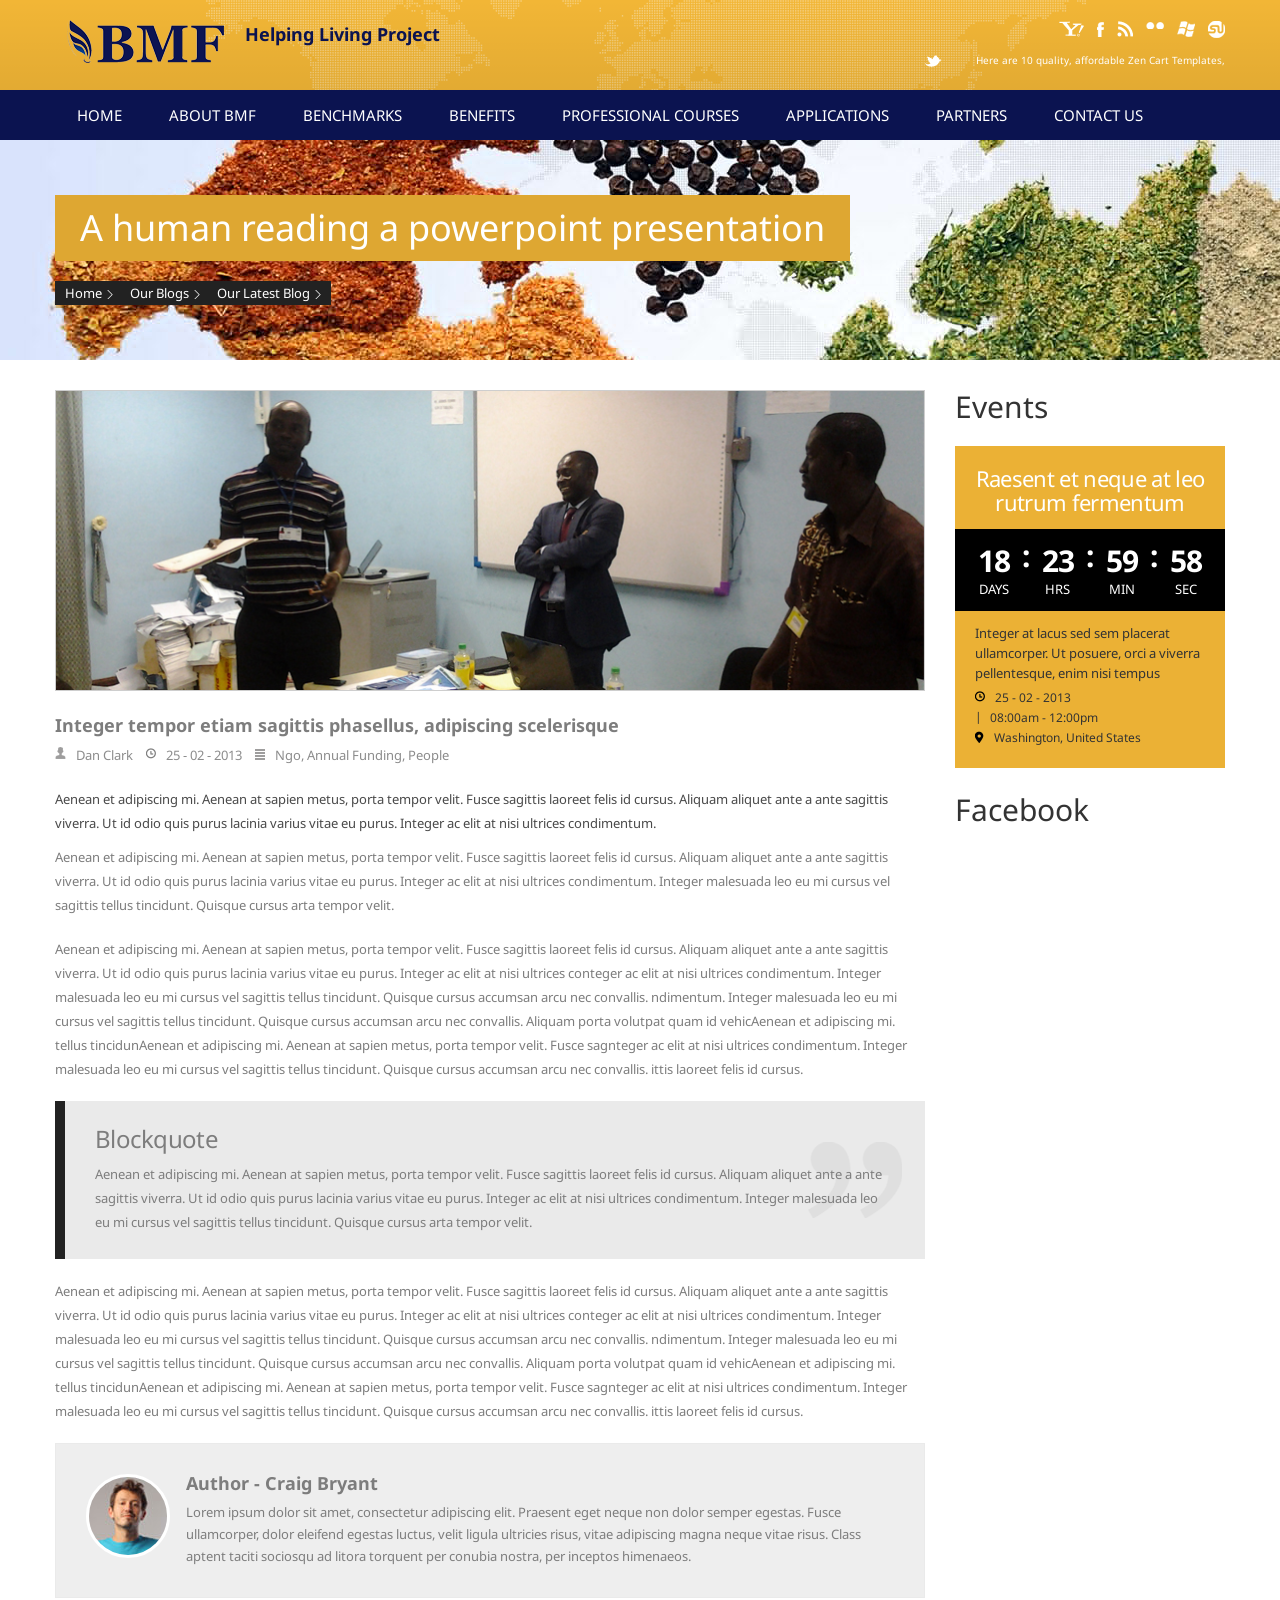
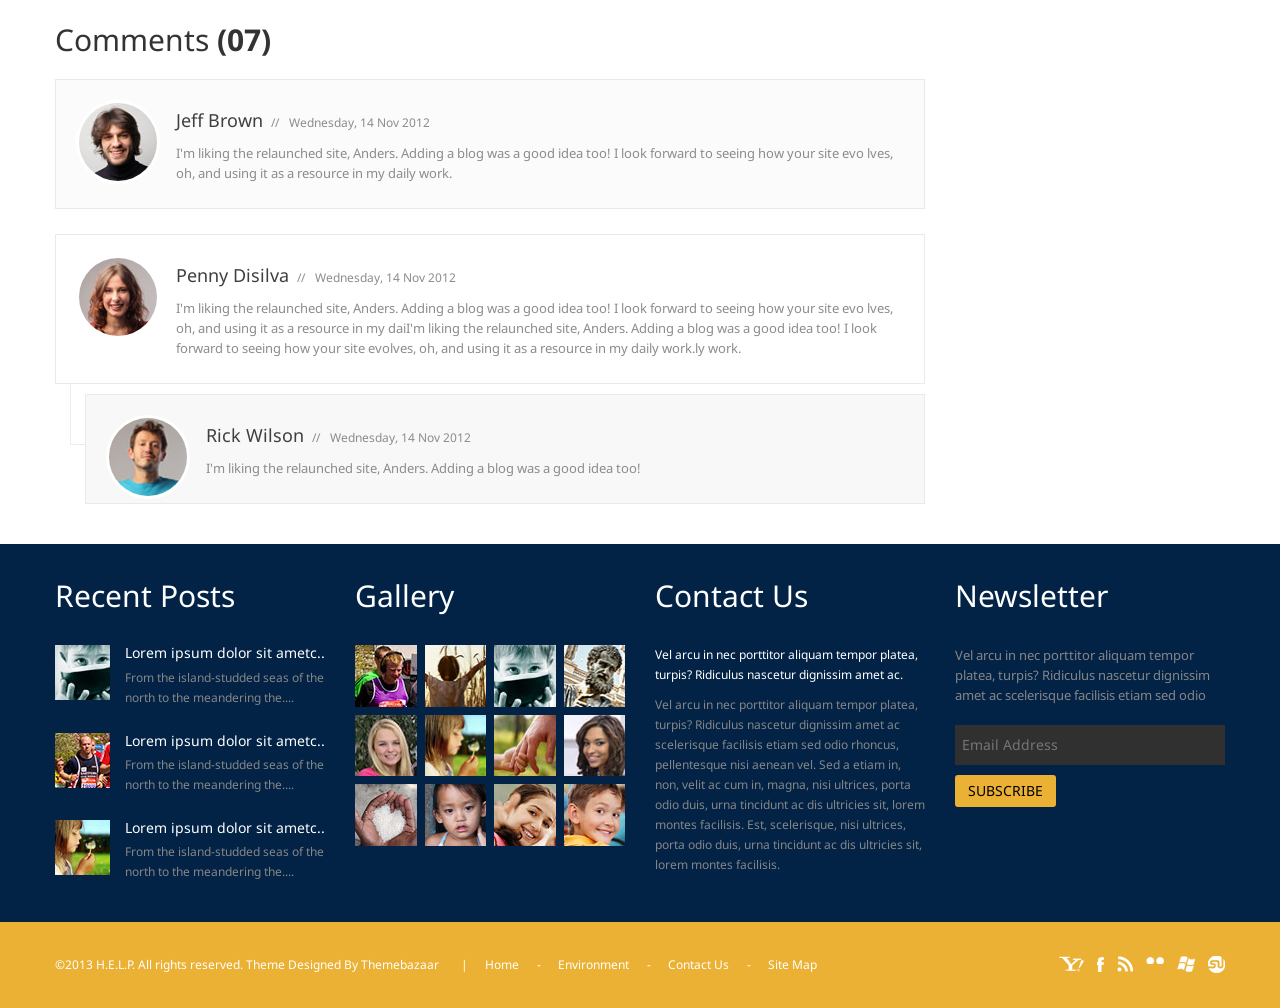
==== team.html.html @ 8ea4d1d9 "many stuff many stuff" ====
<!DOCTYPE html>
<html lang="en">

<!-- Mirrored from www.extracoding.com/demo/html/help/blog-detail.html by HTTrack Website Copier/3.x [XR&CO'2014], Sun, 08 May 2016 12:54:34 GMT -->
<head>
<meta charset="utf-8">
<title>Help: helping living projects</title>
<meta name="viewport" content="width=device-width, maximum-scale=1.0">
<meta name="description" content="">
<meta name="author" content="">
<link href='http://fonts.googleapis.com/css?family=Droid+Sans:400,700' rel='stylesheet' type='text/css'>
<link href="style/common.css" rel="stylesheet">
<link href="style/style.css" rel="stylesheet">
<link href="style/responsive.css" rel="stylesheet">
<!--[if lt IE 9]><script src="http://html5shim.googlecode.com/svn/trunk/html5.js"></script><![endif]--> 

</head>

<body>
<div class="wrap">
  <div class="tp-bar">
    <div class="container">
      <div class="logo"> <a href="index-2.html"><img src="images/logo.png" alt="help"></a> <span class="slogan"> Helping Living Project </span> </div>
      <!-- logo ends -->
      <div class="tp-right">
        <div class="social-links">
          <ul>
            <li><a href="#" class="icon-yahoo tooltip" title="yahoo"></a></li>
            <li><a href="#" class="icon-facebook tooltip" title="facebook"></a></li>
            <li><a href="#" class="icon-rss tooltip" title="rss"></a></li>
            <li><a href="#" class="icon-flickr tooltip" title="flickr"></a></li>
            <li><a href="#" class="icon-msn tooltip" title="msn"></a></li>
            <li><a href="#" class="icon-stumbleupon tooltip" title="stumbleupon"></a></li>
          </ul>
        </div>
        <div class="tweets">
          <ul id="tweet">
            <li>Here are 10 quality, affordable Zen Cart Templates, perfect for a wide variety of eCommerce needs. <a href="#">http://enva.to/XiCf5F</a></li>
            <li>perfect for a wide variety of eCommerce needs. <a href="#">http://enva.to/XiCf5F</a></li>
            <li>affordable Zen Cart Templates, perfect for a wide variety of eCommerce needs</li>
          </ul>
        </div>
      </div>
    </div>
  </div><!-- tp-bar ends -->
 <nav class="menu-bar">
    <div class="container">
      <a href="#" class="tablet-menu"></a>
      <ul class="menu">
        <li><a href="index.php">Home</a></li>

        <li><a href="about.html">About BMF</a>
          <ul>
            <li><a href="policy.html">Policy Documents</a></li>
             <li><a href="team.html">Team</a></li>
              
            
          </ul>
        </li>
       
        <li><a href="benchmarks.html">Benchmarks</a></li>
          <li><a href="benefits.html">Benefits</a></li>
           <li><a href="professional.html">Professional Courses</a></li>
        <li>
          <a href="applications.html">Applications</a>
          <ul>
            <li><a href="scholarships.html">Scholarships</a></li>
            <li><a href="assessment.html">Assessment</a></li>
            <li><a href="eligible.html">Who Is Eligible</a></li>
          </ul>
        </li>
        <li><a href="partners.html">Partners</a></li>


        <li><a href="contact.html">Contact Us</a></li>
               </li>
      </ul><!-- menu ends --> 
     
    </div>
  </nav><!-- menu-bar ends -->
     
    </div>
  </nav><!-- menu-bar ends -->
  <div class="banner" style="background:url(images/resource/banner-1.jpg);">
    <div class="container">
      <h1>A human reading a powerpoint presentation</h1>
      <div class="bread-bar clearfix">
        <ul class="breadcrumb">
          <li><a href="index-2.html">Home</a></li>
          <li><a href="blog.html">Our Blogs</a></li>
          <li><a href="blog-detail.html">Our Latest Blog</a></li>
        </ul>
      </div>
    </div>
  </div><!-- banner ends -->
  
  <div class="container">
    <div class="row">
      <div class="span9">
        <section class="blog-box">
          <div class="details">
            <div class="image">
            <a href="blog-detail.html"><img src="images/resource/blog-pic-1.jpg" alt="pic"></a>
          </div>
            <h4>Integer tempor etiam sagittis phasellus, adipiscing scelerisque</h4>
            <ul class="list">
              <li><span><a href="#"><i class="icon-user"></i>Dan Clark</a></span></li>
              <li><span><i class="icon-date"></i>25 - 02 - 2013</span></li>
              <li><span><i class="icon-list"></i>Ngo, Annual Funding, People</span></li>
            </ul>
            <h6>
              <a href="blog-detail.html">Aenean et adipiscing mi. Aenean at sapien metus, porta tempor velit. Fusce sagittis laoreet felis id cursus. Aliquam aliquet ante a ante sagittis viverra. Ut id odio quis purus lacinia varius vitae eu purus. Integer ac elit at nisi ultrices condimentum.</a>
            </h6>
            <p>Aenean et adipiscing mi. Aenean at sapien metus, porta tempor velit. Fusce sagittis laoreet felis id cursus. Aliquam aliquet ante a ante sagittis viverra. Ut id odio quis purus lacinia varius vitae eu purus. Integer ac elit at nisi ultrices condimentum. Integer malesuada leo eu mi cursus vel sagittis tellus tincidunt. Quisque cursus arta tempor velit.</p>
            <p>Aenean et adipiscing mi. Aenean at sapien metus, porta tempor velit. Fusce sagittis laoreet felis id cursus. Aliquam aliquet ante a ante sagittis viverra. Ut id odio quis purus lacinia varius vitae eu purus. Integer ac elit at nisi ultrices conteger ac elit at nisi ultrices condimentum. Integer malesuada leo eu mi cursus vel sagittis tellus tincidunt. Quisque cursus accumsan arcu nec convallis. ndimentum. Integer malesuada leo eu mi cursus vel sagittis tellus tincidunt. Quisque cursus accumsan arcu nec convallis. Aliquam porta volutpat quam id vehicAenean et adipiscing mi. tellus tincidunAenean et adipiscing mi. Aenean at sapien metus, porta tempor velit. Fusce sagnteger ac elit at nisi ultrices condimentum. Integer malesuada leo eu mi cursus vel sagittis tellus tincidunt. Quisque cursus accumsan arcu nec convallis. ittis laoreet felis id cursus.</p>
            <blockquote>
              <h3>Blockquote</h3>
              <p>Aenean et adipiscing mi. Aenean at sapien metus, porta tempor velit. Fusce sagittis laoreet felis id cursus. Aliquam aliquet ante a ante sagittis viverra. Ut id odio quis purus lacinia varius vitae eu purus. Integer ac elit at nisi ultrices condimentum. Integer malesuada leo eu mi cursus vel sagittis tellus tincidunt. Quisque cursus arta tempor velit.</p>
            </blockquote>
            <p>Aenean et adipiscing mi. Aenean at sapien metus, porta tempor velit. Fusce sagittis laoreet felis id cursus. Aliquam aliquet ante a ante sagittis viverra. Ut id odio quis purus lacinia varius vitae eu purus. Integer ac elit at nisi ultrices conteger ac elit at nisi ultrices condimentum. Integer malesuada leo eu mi cursus vel sagittis tellus tincidunt. Quisque cursus accumsan arcu nec convallis. ndimentum. Integer malesuada leo eu mi cursus vel sagittis tellus tincidunt. Quisque cursus accumsan arcu nec convallis. Aliquam porta volutpat quam id vehicAenean et adipiscing mi. tellus tincidunAenean et adipiscing mi. Aenean at sapien metus, porta tempor velit. Fusce sagnteger ac elit at nisi ultrices condimentum. Integer malesuada leo eu mi cursus vel sagittis tellus tincidunt. Quisque cursus accumsan arcu nec convallis. ittis laoreet felis id cursus.</p>
            <div class="author-box">
              <figure class="snap"><img src="images/resource/thumbs/snap-3.jpg" alt="author"></figure>
              <div class="auth-details">
                <h4>Author - Craig Bryant</h4>
                <p>Lorem ipsum dolor sit amet, consectetur adipiscing elit. Praesent eget neque non dolor semper egestas. Fusce ullamcorper, dolor eleifend egestas luctus, velit ligula ultricies risus, vitae adipiscing magna neque vitae risus. Class aptent taciti sociosqu ad litora torquent per conubia nostra, per inceptos himenaeos.</p>
              </div>
            </div><!-- author-box ends -->
          </div><!-- details end -->
        </section><!-- blog-box ends -->
        <section class="comment-area">
            <div class="heading">
                <h2>Comments <strong>(07)</strong></h2>
            </div>
            <!-- heading ends -->
            <div class="user-comments">
                <ul>
                    <li>
                        <div class="comment-box">
                          <figure class="snap">
                            <img src="images/resource/thumbs/snap-1.jpg" alt="author">
                          </figure> 
                          <div class="comment-tp">
                            <strong>Jeff Brown</strong>
                            <p>Wednesday, 14 Nov 2012 </p>
                          </div>
                          <p>I'm liking the relaunched site, Anders. Adding a blog was a good idea too! I look forward to seeing how your site evo lves, oh, and using it as a resource in my daily work.</p>
                          <a href="#" class="reply-link">Reply</a>
                        </div>
                        <ul>
                            <li>
                              <div class="comment-box">
                                <figure class="snap">
                                  <img src="images/resource/thumbs/snap-2.jpg" alt="author">
                                </figure> 
                                <div class="comment-tp">
                                  <strong>Penny Disilva</strong>
                                  <p>Wednesday, 14 Nov 2012 </p>
                                </div>
                                <p>I'm liking the relaunched site, Anders. Adding a blog was a good idea too! I look forward to seeing how your site evo lves, oh, and using it as a resource in my daiI'm liking the relaunched site, Anders. Adding a blog was a good idea too!  I look forward to seeing how your site evolves, oh, and using it as a resource in my daily work.ly work.</p>
                                <a href="#" class="reply-link">Reply</a>
                              </div>
                              <ul>
                                  <li>
                                    <div class="comment-box">
                                      <figure class="snap">
                                        <img src="images/resource/thumbs/snap-3.jpg" alt="author">
                                      </figure> 
                                      <div class="comment-tp">
                                        <strong>Rick Wilson</strong>
                                        <p>Wednesday, 14 Nov 2012 </p>
                                      </div>
                                      <p>I'm liking the relaunched site, Anders. Adding a blog was a good idea too!</p>
                                      <a href="#" class="reply-link">Reply</a>
                                    </div>
  
                                    <ul>
                                        <li>
                                         
                    
                    </li>
                </ul>
            </div>
     
        
      </div>
      <div class="span3">
        <div class="events">
          <h2>Events</h2>
          <div class="event-countdown">
            <h3>Raesent et neque at leo rutrum fermentum</h3>
            <div class="counter">
              <div class="count-down"></div>
            </div>
            <p>Integer at lacus sed sem placerat ullamcorper. Ut posuere, orci a viverra pellentesque, enim nisi tempus</p>
            <ul class="list">
              <li><span><i class="icon-date"></i>25 - 02 - 2013</span><span>08:00am - 12:00pm</span></li>
              <li><span><i class="icon-location"></i>Washington, United States</span></li>
            </ul>
          
          </div><!-- event-countdown ends -->
        </div><!-- events (countdonw ends -->
        <div class="widget-facebook">
          <h2>Facebook</h2>
          <div class="fb-like-box" data-href="https://www.facebook.com/themebazaar" data-width="270" data-show-faces="true" data-stream="false" data-show-border="true" data-header="true"></div>
        </div><!-- widget-facebook ends -->
        
      </div>
    </div>
  </div><!-- /container --> 
  
  <footer class="footer">
      <div class="container">
        <div class="row">
          <div class="widget">
            <h2>Recent Posts</h2>
            <div class="posts-list">
              <ul>
                <li>
                  <img src="images/resource/thumbs/post-thumb-1.jpg" alt="post thumb">
                  <div class="post-text">
                    <h5><a href="#">Lorem ipsum dolor sit ametc..</a></h5>
                    <p>From the island-studded seas of the north to the meandering the....</p>
                  </div>
                </li>
                <li>
                  <img src="images/resource/thumbs/post-thumb-2.jpg" alt="post thumb">
                  <div class="post-text">
                    <h5><a href="#">Lorem ipsum dolor sit ametc..</a></h5>
                    <p>From the island-studded seas of the north to the meandering the....</p>
                  </div>
                </li>
                <li>
                  <img src="images/resource/thumbs/post-thumb-3.jpg" alt="post thumb">
                  <div class="post-text">
                    <h5><a href="#">Lorem ipsum dolor sit ametc..</a></h5>
                    <p>From the island-studded seas of the north to the meandering the....</p>
                  </div>
                </li>
              </ul>
            </div>
          </div><!-- widget ends -->
          <div class="widget gallery-thumbs">
            <h2>Gallery</h2>
            <ul class="clearfix">
              <li><a href="#"><img src="images/resource/thumbs/gallery-thumb-1.jpg" alt="gallery thumb"></a></li>
              <li><a href="#"><img src="images/resource/thumbs/gallery-thumb-2.jpg" alt="gallery thumb"></a></li>
              <li><a href="#"><img src="images/resource/thumbs/gallery-thumb-3.jpg" alt="gallery thumb"></a></li>
              <li><a href="#"><img src="images/resource/thumbs/gallery-thumb-4.jpg" alt="gallery thumb"></a></li>
              <li><a href="#"><img src="images/resource/thumbs/gallery-thumb-5.jpg" alt="gallery thumb"></a></li>
              <li><a href="#"><img src="images/resource/thumbs/gallery-thumb-6.jpg" alt="gallery thumb"></a></li>
              <li><a href="#"><img src="images/resource/thumbs/gallery-thumb-7.jpg" alt="gallery thumb"></a></li>
              <li><a href="#"><img src="images/resource/thumbs/gallery-thumb-8.jpg" alt="gallery thumb"></a></li>
              <li><a href="#"><img src="images/resource/thumbs/gallery-thumb-9.jpg" alt="gallery thumb"></a></li>
              <li><a href="#"><img src="images/resource/thumbs/gallery-thumb-10.jpg" alt="gallery thumb"></a></li>
              <li><a href="#"><img src="images/resource/thumbs/gallery-thumb-11.jpg" alt="gallery thumb"></a></li>
              <li><a href="#"><img src="images/resource/thumbs/gallery-thumb-12.jpg" alt="gallery thumb"></a></li>
            </ul>
          </div><!-- widget ends -->
          <div class="widget widget-text">
            <h2>Contact Us</h2>
            <a href="#">Vel arcu in nec porttitor aliquam tempor platea, turpis? Ridiculus nascetur dignissim amet ac.</a>
            <p>Vel arcu in nec porttitor aliquam tempor platea, turpis? Ridiculus nascetur dignissim amet ac scelerisque facilisis etiam sed odio rhoncus, pellentesque nisi aenean vel. Sed a etiam in, non, velit ac cum in, magna, nisi ultrices, porta odio duis, urna tincidunt ac dis ultricies sit, lorem montes facilisis. Est, scelerisque, nisi ultrices, porta odio duis, urna tincidunt ac dis ultricies sit, lorem montes facilisis.</p>
          </div><!-- widget ends -->        
          <div class="widget widget_newsletter">
            <h2>Newsletter</h2>
            <div class="newsletter">
              <p>Vel arcu in nec porttitor aliquam tempor platea, turpis? Ridiculus nascetur dignissim amet ac scelerisque facilisis etiam sed odio</p>
              <form action="http://www.extracoding.com/demo/html/help/index.html" method="post">
                <input type="text" class="input-block-level" placeholder="Email Address">
                <input type="submit" class="btn" value="Subscribe">
              </form>
            </div>
          </div><!-- widget ends -->
        </div>
      </div>  
  </footer>
  <div class="bottom">
    <div class="container">
      <div class="bottom-left">
        <p>&copy;2013 H.E.L.P. All rights reserved. Theme Designed By <a href="#">Themebazaar</a></p>
        <ul>
          <li><a href="index-2.html">Home</a></li>
          <li><a href="#">Environment</a></li>
          <li><a href="contact.html">Contact Us</a></li>
          <li><a href="#">Site Map</a></li>
        </ul>
      </div>
      <div class="social-links">
        <ul>
          <li><a href="#" class="icon-yahoo tooltip" title="yahoo"></a></li>
          <li><a href="#" class="icon-facebook tooltip" title="facebook"></a></li>
          <li><a href="#" class="icon-rss tooltip" title="rss"></a></li>
          <li><a href="#" class="icon-flickr tooltip" title="flickr"></a></li>
          <li><a href="#" class="icon-msn tooltip" title="msn"></a></li>
          <li><a href="#" class="icon-stumbleupon tooltip" title="stumbleupon"></a></li>
        </ul>
      </div>
    </div>
  </div><!-- bottom ends -->
</div><!-- wrap ends -->

<div id="dialog-search">
	<div class="heading">Search</div>
  <div class="dialog-block">
      <form method="get" action="http://www.extracoding.com/demo/html/help/index.html" class="user-search-form">
        <input type="text" class="input-block-level" placeholder="Enter Any Keyword">
        <input type="submit" class="btn" value="Search">
      </form>
  </div>
  <!-- dialog-block ends --> 
</div><!-- dialog ends -->
<div id="dialog-login">
	<div class="heading">User Login</div>
  <div class="dialog-block">
      <form method="get" action="http://www.extracoding.com/demo/html/help/index.html" class="user-login-form">
        <input type="text" class="input-block-level" placeholder="User Login">
        <input type="password" class="input-block-level" placeholder="Password">
        <div class="controls">
          <label class="help-inline"><input type="checkbox" class="checkbox">Remeber me</label>
          <input type="submit" class="btn pull-right" value="Sign In">
        </div>
      </form>
  </div><!-- dialog-block ends --> 
  <div class="dialog-btm">
    Don't have an account? <a href="#">Create one now!</a>
  </div>
</div><!-- dialog ends -->
<div class="dialog-overlay"></div>

<script src="js/jquery-1.10.2.min.js"></script> 
<script src="js/jquery-ui-1.10.3.custom.min.js"></script> 
<script src="js/script.js"></script> 
<script src="js/jquery.countdown.js"></script>
<div id="fb-root"></div>
<script>(function(d, s, id) {
  var js, fjs = d.getElementsByTagName(s)[0];
  if (d.getElementById(id)) return;
  js = d.createElement(s); js.id = id;
  js.src = "../../../../connect.facebook.net/en_US/all.js#xfbml=1&appId=203335796018";
  fjs.parentNode.insertBefore(js, fjs);
}(document, 'script', 'facebook-jssdk'));</script>


<script>
  (function(i,s,o,g,r,a,m){i['GoogleAnalyticsObject']=r;i[r]=i[r]||function(){
  (i[r].q=i[r].q||[]).push(arguments)},i[r].l=1*new Date();a=s.createElement(o),
  m=s.getElementsByTagName(o)[0];a.async=1;a.src=g;m.parentNode.insertBefore(a,m)
  })(window,document,'script','../../../../www.google-analytics.com/analytics.js','ga');

  ga('create', 'UA-42761673-1', 'extracoding.com');
  ga('send', 'pageview');
</script>

</body>

<!-- Mirrored from www.extracoding.com/demo/html/help/blog-detail.html by HTTrack Website Copier/3.x [XR&CO'2014], Sun, 08 May 2016 12:54:35 GMT -->
</html>
---- style/common.css ----
/*!
 * Help v.1.0.0
 * Copyright 2013 
 * 
 */
 
article,
aside,
details,
figcaption,
figure,
footer,
header,
hgroup,
nav,
section {
  display:block;
}
figure {
	margin:0px;
}
audio,
canvas,
video {
  display:inline-block;
  *display:inline;
  *zoom:1;
}

html {
  font-size:100%;
  -webkit-text-size-adjust:100%;
      -ms-text-size-adjust:100%;
}

body {
  margin:0;
	font-family:'Droid Sans', sans-serif;
  font-size:13px;
  line-height:20px;
  color:#333333;
  background-color:#ffffff;
}

a {
  color:#556270;
  text-decoration:none;
}
a:hover,
.footer a:hover,
ul.contact-list li a:hover {
  color:#ebb135;
}
a:focus {
  outline:0;
}
a:hover,
a:active {
  outline:0;
}
img {
	border:0px;
}
button,
input,
select,
textarea {
  margin:0;
  font-size:100%;
  vertical-align:middle;
}

button,
input {
  *overflow:visible;
  line-height:normal;
}

button::-moz-focus-inner,
input::-moz-focus-inner {
  padding:0;
  border:0;
}

button,
html input[type="button"],
input[type="reset"],
input[type="submit"] {
  cursor:pointer;
  -webkit-appearance:button;
}

label,
select,
button,
input[type="button"],
input[type="reset"],
input[type="submit"],
input[type="radio"],
input[type="checkbox"] {
  cursor:pointer;
}

blockquote {
	page-break-inside:avoid;
}
thead {
	display:table-header-group;
}
tr,
img {
	page-break-inside:avoid;
}
img {
	max-width:100% !important;
}
p {
  margin:0 0 10px;
}
strong {
  font-weight:bold;
}

em {
  font-style:italic;
}

blockquote {
  padding:25px 30px;
  margin:0px 0px 20px 0px;
	position:relative;
	border-left:10px solid #222222;
	background:#eaeaea url(../images/blockquote.png) 97% center no-repeat;
}
blockquote p {
  margin-bottom:0;
  font-size:13px;
  font-weight:normal;
  line-height:24px;
}
blockquote h3 {
	font-size:24px;	
}
.testimonials blockquote {
  padding:42px 15px;
  margin:0px 0px 10px 0px;
	position:relative;
	border-left:0px;
	background:none;
}
.testimonials blockquote p {
  margin-bottom:0;
  font-size:20px;
  font-weight:normal;
  line-height:36px;
	color:#585858;
}
q:before,
q:after,
blockquote:before,
blockquote:after {
	content:"";
}

.testimonials q:before,
.testimonials q:after,
.testimonials blockquote:before,
.testimonials blockquote:after {
  width:38px;
	height:22px;
	margin-left:-19px;
	background-image:url(../images/sprites.png);
	background-repeat:no-repeat;
	position:absolute;
	left:50%;
}


.testimonials blockquote:before {
	top:0px;
	background-position:0 -868px;
}
.testimonials blockquote:after {
	background-position:0 -920px;
	bottom:0px;
}




h1 a,
h2 a,
h3 a,
h4 a,
h5 a,
h6 a {
	color:inherit;
}


/*** Heading Tags ***/
h1,
h2,
h3,
h4,
h5,
h6 {
  margin:0 0 10px 0;
  font-family:inherit;
  font-weight:normal;
  line-height:1.1em;
  text-rendering:optimizelegibility;
}

h1 {
  font-size:36px;
}
h2 {
  font-size:30px;
	margin-bottom:23px;
}
.footer h2 {
	margin-bottom:33px;
}
h3 {
  font-size:22px;
	letter-spacing:-0.03em;
}
h4 {
  font-size:18px;
}
h5 {
  font-size:14px;
	font-weight:bold;
	margin-bottom:7px;
}
.widget h5 {
	font-weight:normal;
}
h6 {
  font-size:12px;
}


/*** List Styles ***/

ul,
ol {
  padding:0;
  margin:0;
	list-style:none;
}

ul ul,
ul ol,
ol ol,
ol ul {
  margin-bottom:0;
}

li {
  line-height:20px;
}

ul.unstyled,
ol.unstyled,
ul.inline,
ol.inline {
  margin-left:0;
  list-style:none;
}

ul.inline > li,
ol.inline > li {
  display:inline-block;
  padding-right:5px;
  padding-left:5px;
}


hr {
  margin:20px 0;
  border:0;
  border-top:1px solid #eeeeee;
  border-bottom:1px solid #ffffff;
}

.clearfix {
  *zoom:1;
}
.clearfix:before,
.clearfix:after {
  display:table;
  line-height:0;
  content:"";
}
.clearfix:after {
  clear:both;
}

.container {
  width:940px;
	margin-right:auto;
  margin-left:auto;
  *zoom:1;
}
.container:before,
.container:after {
  display:table;
  line-height:0;
  content:"";
}
.container:after {
  clear:both;
}

.pull-right {
  float:right;
}

.pull-left {
  float:left;
}


/*** Grid Style 
///////////////////////////////// ***/

.row {
  margin-left:-20px;
  *zoom:1;
}

.row:before,
.row:after {
  display:table;
  line-height:0;
  content:"";
}

.row:after {
  clear:both;
}

[class*="span"] {
  float:left;
  min-height:1px;
  margin-left:20px;
}

.span12 {
  width:940px;
}

.span11 {
  width:860px;
}

.span10 {
  width:780px;
}

.span9 {
  width:700px;
}

.span8 {
  width:620px;
}

.span7 {
  width:540px;
}

.span6 {
  width:460px;
}

.span5 {
  width:380px;
}

.span4 {
  width:300px;
}

.span3 {
  width:220px;
}

.span2 {
  width:140px;
}

.span1 {
  width:60px;
}

.offset12 {
  margin-left:980px;
}

.offset11 {
  margin-left:900px;
}

.offset10 {
  margin-left:820px;
}

.offset9 {
  margin-left:740px;
}

.offset8 {
  margin-left:660px;
}

.offset7 {
  margin-left:580px;
}

.offset6 {
  margin-left:500px;
}

.offset5 {
  margin-left:420px;
}

.offset4 {
  margin-left:340px;
}

.offset3 {
  margin-left:260px;
}

.offset2 {
  margin-left:180px;
}

.offset1 {
  margin-left:100px;
}

.row-fluid {
  width:100%;
  *zoom:1;
}

.row-fluid:before,
.row-fluid:after {
  display:table;
  line-height:0;
  content:"";
}

.row-fluid:after {
  clear:both;
}

.row-fluid [class*="span"] {
  display:block;
  float:left;
  width:100%;
  min-height:30px;
  margin-left:2.127659574468085%;
  *margin-left:2.074468085106383%;
  -webkit-box-sizing:border-box;
     -moz-box-sizing:border-box;
          box-sizing:border-box;
}

.row-fluid [class*="span"]:first-child {
  margin-left:0;
}

.row-fluid .controls-row [class*="span"] + [class*="span"] {
  margin-left:2.127659574468085%;
}

.row-fluid .span12 {
  width:100%;
  *width:99.94680851063829%;
}

.row-fluid .span11 {
  width:91.48936170212765%;
  *width:91.43617021276594%;
}

.row-fluid .span10 {
  width:82.97872340425532%;
  *width:82.92553191489361%;
}

.row-fluid .span9 {
  width:74.46808510638297%;
  *width:74.41489361702126%;
}

.row-fluid .span8 {
  width:65.95744680851064%;
  *width:65.90425531914893%;
}

.row-fluid .span7 {
  width:57.44680851063829%;
  *width:57.39361702127659%;
}

.row-fluid .span6 {
  width:48.93617021276595%;
  *width:48.88297872340425%;
}

.row-fluid .span5 {
  width:40.42553191489362%;
  *width:40.37234042553192%;
}

.row-fluid .span4 {
  width:31.914893617021278%;
  *width:31.861702127659576%;
}

.row-fluid .span3 {
  width:23.404255319148934%;
  *width:23.351063829787233%;
}

.row-fluid .span2 {
  width:14.893617021276595%;
  *width:14.840425531914894%;
}

.row-fluid .span1 {
  width:6.382978723404255%;
  *width:6.329787234042553%;
}

.row-fluid .offset12 {
  margin-left:104.25531914893617%;
  *margin-left:104.14893617021275%;
}

.row-fluid .offset12:first-child {
  margin-left:102.12765957446808%;
  *margin-left:102.02127659574467%;
}

.row-fluid .offset11 {
  margin-left:95.74468085106382%;
  *margin-left:95.6382978723404%;
}

.row-fluid .offset11:first-child {
  margin-left:93.61702127659574%;
  *margin-left:93.51063829787232%;
}

.row-fluid .offset10 {
  margin-left:87.23404255319149%;
  *margin-left:87.12765957446807%;
}

.row-fluid .offset10:first-child {
  margin-left:85.1063829787234%;
  *margin-left:84.99999999999999%;
}

.row-fluid .offset9 {
  margin-left:78.72340425531914%;
  *margin-left:78.61702127659572%;
}

.row-fluid .offset9:first-child {
  margin-left:76.59574468085106%;
  *margin-left:76.48936170212764%;
}

.row-fluid .offset8 {
  margin-left:70.2127659574468%;
  *margin-left:70.10638297872339%;
}

.row-fluid .offset8:first-child {
  margin-left:68.08510638297872%;
  *margin-left:67.9787234042553%;
}

.row-fluid .offset7 {
  margin-left:61.70212765957446%;
  *margin-left:61.59574468085106%;
}

.row-fluid .offset7:first-child {
  margin-left:59.574468085106375%;
  *margin-left:59.46808510638297%;
}

.row-fluid .offset6 {
  margin-left:53.191489361702125%;
  *margin-left:53.085106382978715%;
}

.row-fluid .offset6:first-child {
  margin-left:51.063829787234035%;
  *margin-left:50.95744680851063%;
}

.row-fluid .offset5 {
  margin-left:44.68085106382979%;
  *margin-left:44.57446808510638%;
}

.row-fluid .offset5:first-child {
  margin-left:42.5531914893617%;
  *margin-left:42.4468085106383%;
}

.row-fluid .offset4 {
  margin-left:36.170212765957444%;
  *margin-left:36.06382978723405%;
}

.row-fluid .offset4:first-child {
  margin-left:34.04255319148936%;
  *margin-left:33.93617021276596%;
}

.row-fluid .offset3 {
  margin-left:27.659574468085104%;
  *margin-left:27.5531914893617%;
}

.row-fluid .offset3:first-child {
  margin-left:25.53191489361702%;
  *margin-left:25.425531914893618%;
}

.row-fluid .offset2 {
  margin-left:19.148936170212764%;
  *margin-left:19.04255319148936%;
}

.row-fluid .offset2:first-child {
  margin-left:17.02127659574468%;
  *margin-left:16.914893617021278%;
}

.row-fluid .offset1 {
  margin-left:10.638297872340425%;
  *margin-left:10.53191489361702%;
}

.row-fluid .offset1:first-child {
  margin-left:8.51063829787234%;
  *margin-left:8.404255319148938%;
}








/*** Form Styles
//////////////////////////////// ***/

label,
input,
button,
select,
textarea {
  font-size:14px;
  font-weight:normal;
  line-height:20px;
}

input,
button,
select,
textarea {
	font-family:'Droid Sans', sans-serif;
}

label {
  display:block;
  margin-bottom:5px;
	color:#8c8c8c;
}
span.require {
	margin-left:10px;
	font-size:11px;
	display:inline-block;
}
select,
textarea,
input[type="text"],
input[type="password"],
input[type="datetime"],
input[type="datetime-local"],
input[type="date"],
input[type="month"],
input[type="time"],
input[type="week"],
input[type="number"],
input[type="email"],
input[type="url"],
input[type="search"],
input[type="tel"],
input[type="color"],
.uneditable-input {
  padding:8px 6px;
  height:20px;
  line-height:20px;
  margin-bottom:15px;
  font-size:14px;
  color:#8c8c8c;
  vertical-align:middle;
  display:inline-block;
}

input,
textarea,
.uneditable-input {
  width:206px;
}

textarea {
  height:130px;
	margin-bottom:35px;
}

textarea,
input[type="text"],
input[type="password"],
input[type="datetime"],
input[type="datetime-local"],
input[type="date"],
input[type="month"],
input[type="time"],
input[type="week"],
input[type="number"],
input[type="email"],
input[type="url"],
input[type="search"],
input[type="tel"],
input[type="color"],
.uneditable-input {
  background-color:#ffffff;
  border:1px solid #d7d7d7;

  -webkit-transition:border linear 0.2s, box-shadow linear 0.2s;
     -moz-transition:border linear 0.2s, box-shadow linear 0.2s;
       -o-transition:border linear 0.2s, box-shadow linear 0.2s;
          transition:border linear 0.2s, box-shadow linear 0.2s;
}
.footer textarea,
.footer input[type="text"],
.footer input[type="password"],
.footer input[type="datetime"],
.footer input[type="datetime-local"],
.footer input[type="date"],
.footer input[type="month"],
.footer input[type="time"],
.footer input[type="week"],
.footer input[type="number"],
.footer input[type="email"],
.footer input[type="url"],
.footer input[type="search"],
.footer input[type="tel"],
.footer input[type="color"],
.footer .uneditable-input {
	margin-bottom:10px;
  background-color:#303030;
  border-color:#303030;
	color:#adadad;
}

textarea:focus,
input[type="text"]:focus,
input[type="password"]:focus,
input[type="datetime"]:focus,
input[type="datetime-local"]:focus,
input[type="date"]:focus,
input[type="month"]:focus,
input[type="time"]:focus,
input[type="week"]:focus,
input[type="number"]:focus,
input[type="email"]:focus,
input[type="url"]:focus,
input[type="search"]:focus,
input[type="tel"]:focus,
input[type="color"]:focus,
.uneditable-input:focus {
  border-color:rgba(235, 177, 53, 0.8);
  outline:0;
  outline:thin dotted \9;
  /* IE6-9 */

  -webkit-box-shadow:inset 0 1px 1px rgba(0, 0, 0, 0.075), 0 0 8px rgba(235, 177, 53, 0.6);
     -moz-box-shadow:inset 0 1px 1px rgba(0, 0, 0, 0.075), 0 0 8px rgba(235, 177, 53, 0.6);
          box-shadow:inset 0 1px 1px rgba(0, 0, 0, 0.075), 0 0 8px rgba(235, 177, 53, 0.6);
}

input[type="radio"],
input[type="checkbox"] {
  margin:0px 10px 0 0;
  line-height:normal;
}

input[type="file"],
input[type="image"],
input[type="submit"],
input[type="reset"],
input[type="button"],
input[type="radio"],
input[type="checkbox"] {
  width:auto;
}

select,
input[type="file"] {
  height:30px;
  /* In IE7, the height of the select element cannot be changed by height, only font-size */

  *margin-top:4px;
  /* For IE7, add top margin to align select with labels */

  line-height:30px;
}

select {
  width:220px;
  background-color:#ffffff;
  border:1px solid #cccccc;
}

select[multiple],
select[size] {
  height:auto;
}

select:focus,
input[type="file"]:focus,
input[type="radio"]:focus,
input[type="checkbox"]:focus {
  outline:thin dotted #333;
  outline:5px auto -webkit-focus-ring-color;
  outline-offset:-2px;
}

.radio,
.checkbox {
  min-height:20px;
  padding-left:20px;
}

.radio input[type="radio"],
.checkbox input[type="checkbox"] {
  float:left;
  margin-left:-20px;
}

.controls > .radio:first-child,
.controls > .checkbox:first-child {
  padding-top:5px;
}

.radio.inline,
.checkbox.inline {
  display:inline-block;
  padding-top:5px;
  margin-bottom:0;
  vertical-align:middle;
}

.radio.inline + .radio.inline,
.checkbox.inline + .checkbox.inline {
  margin-left:10px;
}

.input-mini {
  width:60px;
}

.input-small {
  width:90px;
}

.input-medium {
  width:150px;
}

.input-large {
  width:210px;
}

.input-xlarge {
  width:270px;
}

.input-xxlarge {
  width:530px;
}

input[class*="span"],
select[class*="span"],
textarea[class*="span"],
.uneditable-input[class*="span"],
.row-fluid input[class*="span"],
.row-fluid select[class*="span"],
.row-fluid textarea[class*="span"],
.row-fluid .uneditable-input[class*="span"] {
  float:none;
  margin-left:0;
}

input,
textarea {
  margin-left:0;
}

input.span12,
textarea.span12 {
  width:926px;
}

input.span11,
textarea.span11 {
  width:846px;
}

input.span10,
textarea.span10 {
  width:766px;
}

input.span9,
textarea.span9 {
  width:686px;
}

input.span8,
textarea.span8 {
  width:606px;
}

input.span7,
textarea.span7 {
  width:526px;
}

input.span6,
textarea.span6 {
  width:446px;
}

input.span5,
textarea.span5 {
  width:366px;
}

input.span4,
textarea.span4 {
  width:286px;
}

input.span3,
textarea.span3 {
  width:206px;
}

input.span2,
textarea.span2 {
  width:126px;
}

input.span1,
textarea.span1 {
  width:46px;
}


.help-block,
.help-inline {
  color:#9b9b9b;
}

.help-block {
  display:block;
  margin-bottom:10px;
}

.help-inline {
  display:inline-block;
  *display:inline;
	margin-bottom:0px;
  vertical-align:inherit;
  *zoom:1;
}



.control-group {
  margin-bottom:10px;
}

legend + .control-group {
  margin-top:20px;
  -webkit-margin-top-collapse:separate;
}

.form-horizontal .control-group {
  margin-bottom:20px;
  *zoom:1;
}

.form-horizontal .control-group:before,
.form-horizontal .control-group:after {
  display:table;
  line-height:0;
  content:"";
}

.form-horizontal .control-group:after {
  clear:both;
}

.form-horizontal .controls {
  *display:inline-block;
  *padding-left:20px;
  margin-left:180px;
  *margin-left:0;
}

.form-horizontal .controls:first-child {
  *padding-left:180px;
}

.form-horizontal .help-block {
  margin-bottom:0;
}

.form-horizontal input + .help-block,
.form-horizontal select + .help-block,
.form-horizontal textarea + .help-block,
.form-horizontal .uneditable-input + .help-block,
.form-horizontal .input-prepend + .help-block,
.form-horizontal .input-append + .help-block {
  margin-top:10px;
}



/*** Table Styles
/////////////////////////////////// ***/
table {
  max-width:100%;
  background-color:transparent;
  border-collapse:collapse;
  border-spacing:0;
}

.table {
  width:100%;
  margin-bottom:20px;
}

.table th,
.table td {
  padding:8px;
  line-height:20px;
  text-align:left;
  vertical-align:top;
  border-top:1px solid #dddddd;
}

.table th {
  font-weight:bold;
}

.table thead th {
  vertical-align:bottom;
}

.table caption + thead tr:first-child th,
.table caption + thead tr:first-child td,
.table colgroup + thead tr:first-child th,
.table colgroup + thead tr:first-child td,
.table thead:first-child tr:first-child th,
.table thead:first-child tr:first-child td {
  border-top:0;
}

.table tbody + tbody {
  border-top:2px solid #dddddd;
}

.table .table {
  background-color:#ffffff;
}

.table-condensed th,
.table-condensed td {
  padding:4px 5px;
}



/**** Icons Styles
//////////////////////////////////////////////// ***/

[class^="icon-"],
[class*=" icon-"] {
  display:inline-block;
  width:16px;
  height:16px;
  *margin-right:.3em;
  line-height:16px;
  vertical-align:text-top;
  background-image:url(../images/sprites.png);
  background-position:14px 14px;
  background-repeat:no-repeat;
}
.icon-yahoo {
  width:25px;
	background-position:0px -51px;
}
.icon-facebook {
	width:7px;
  background-position:0px -95px;
}
.icon-rss {
  background-position:0px -142px;
}
.icon-flickr {
	width:18px;
	height:8px;
  background-position:0px -187px;
}
.icon-msn {
	width:18px;
  background-position:0px -226px;
}
.icon-stumbleupon {
	width:17px;
	height:17px;
  background-position:0px -272px;
}
.icon-date {
	width:10px;
	height:11px;
	margin-right:10px;
	margin-top:2px;
	background-position:0 -634px;
}
.icon-location {
	width:9px;
	height:12px;
	margin-right:10px;
	margin-top:2px;
	background-position:0 -674px;
}
.icon-user {
	width:11px;
	height:12px;
	margin-top:1px;
	margin-right:10px;
	background-position:0 -1220px;
}
.icon-list {
	width:10px;
	height:11px;
	margin-top:3px;
	margin-right:10px;
	background-position:0 -1262px;
}




/*** Buttons Style
///////////////////////////////////// ***/

.close {
	width:15px;
	height:14px;
	background:url(../images/sprites.png) 0 -590px no-repeat;
	display:inline-block;
	text-indent:-9999px;

  float:right;
  font-size:20px;
  font-weight:bold;
  line-height:20px;
  color:#000000;
  text-shadow:0 1px 0 #ffffff;
}

.close:hover {
  color:#000000;
  text-decoration:none;
  cursor:pointer;
  opacity:0.6;
  filter:alpha(opacity=60);
}

button.close {
  padding:0;
  cursor:pointer;
  background:transparent;
  border:0;
  -webkit-appearance:none;
}

.btn,
.footer .btn {
  display:inline-block;
  *display:inline;
  padding:5px 12px;
  margin-bottom:0;
  *margin-left:.3em;
  font-size:14px;
  line-height:20px;
  color:#000000;
  text-align:center;
  vertical-align:middle;
	text-transform:uppercase;
  cursor:pointer;
  background-color:#ebb135;

	border-radius:3px;
	-moz-border-radius:3px;
	-webkit-border-radius:3px;
	
}

.btn:hover,
.btn:active,
.btn.active,
.btn.disabled,
.btn[disabled] {
	color:#000;
  text-decoration:none;
}
.btn-blue {
  background-color:#006dcc;
}
.btn-yallow {
  background-color:#faa732;
}
.btn-red {
  background-color:#c50b0b;
}
.btn-green {
  background-color:#5bb75b;
}

.btn-cyan {
  background-color:#6bbded;
}
.btn-black {
  background-color:#000000;
}

.btn:active,
.btn.active {
  background-color:#cccccc \9;
}
.btn:first-child {
  *margin-left:0;
}
.btn:focus {
  outline:none;
  outline:0px auto -webkit-focus-ring-color;
  outline-offset:-2px;
}

.btn.active,
.btn:active {
  outline:0;
}
.btn.disabled,
.btn[disabled] {
  cursor:default;
  background-image:none;
  opacity:0.65;
  filter:alpha(opacity=65);
}

.btn-block,
input[type="submit"].btn-donate {
  display:block;
  width:100%;
  padding-right:0;
  padding-left:0;
  -webkit-box-sizing:border-box;
     -moz-box-sizing:border-box;
          box-sizing:border-box;
}
.btn-block + .btn-block {
  margin-top:5px;
}

input[type="submit"].btn-block,
input[type="reset"].btn-block,
input[type="button"].btn-block {
  width:100%;
}

button.btn,
input[type="submit"].btn {
	border:0px;
  *padding-top:3px;
  *padding-bottom:3px;
}
input[type="submit"].btn {
	padding:6px 13px;
}

button.btn::-moz-focus-inner,
input[type="submit"].btn::-moz-focus-inner {
  padding:0;
  border:0;
}
input[type="submit"].btn-donate {
	font-size:18px;
	padding:15px 0;
	color:#fff;
	text-transform:uppercase;
	background-color:#000;
	border:3px solid #222222;
	
	border-radius:0px;
	-moz-border-radius:0px;
	-webkit-border-radius:0px;
}



/**** Alert Styles 
///////////////////////////////////// ****/

.alert {
  padding:20px 35px 12px 14px;
	font-size:13px;
	line-height:17px;
	color: #f2b636;
  background-color:#0B1350;
}
.alert-full {
	margin-top:-30px;
	margin-bottom:30px;
}
.alert .container {
	position:relative;
	padding-right:30px;
}
.alert .close {
  position:absolute;
  top:0px;
  right:0px;
}
.alert h4 {
	font-size:30px;
}



/*** Nav Tabs Style 
///////////////////////////////////////// ***/

.nav {
  margin-bottom:20px;
  margin-left:0;
  list-style:none;
}
.nav > li > a {
  display:block;
}

.nav > li > a:hover {
  text-decoration:none;
  background-color:#eeeeee;
}

.nav > li > a > img {
  max-width:none;
}

.nav > .pull-right {
  float:right;
}

.nav-tabs {
  *zoom:1;
  border-bottom:1px solid #ddd;
}

.nav-tabs:before,
.nav-tabs:after {
  display:table;
  line-height:0;
  content:"";
}
.nav-tabs:after {
  clear:both;
}

.nav-tabs > li {
  float:left;
  margin-bottom:-1px;
}
.nav-tabs > li > a {
  padding-right:12px;
  padding-left:12px;
  margin-right:2px;
  line-height:14px;
}
.nav-tabs > li > a {
  padding-top:8px;
  padding-bottom:8px;
  line-height:20px;
  border:1px solid transparent;
  -webkit-border-radius:4px 4px 0 0;
     -moz-border-radius:4px 4px 0 0;
          border-radius:4px 4px 0 0;
}

.nav-tabs > li > a:hover {
  border-color:#eeeeee #eeeeee #dddddd;
}

.nav-tabs > .active > a,
.nav-tabs > .active > a:hover {
  color:#555555;
  cursor:default;
  background-color:#ffffff;
  border:1px solid #ddd;
  border-bottom-color:transparent;
}

.tabbable {
  *zoom:1;
}
.tabbable:before,
.tabbable:after {
  display:table;
  line-height:0;
  content:"";
}
.tabbable:after {
  clear:both;
}

.tab-content {
  overflow:auto;
}

.tab-content > .tab-pane {
  display:none;
}
.tab-content > .active {
  display:block;
}

.nav > .disabled > a {
  color:#999999;
}

.nav > .disabled > a:hover {
  text-decoration:none;
  cursor:default;
  background-color:transparent;
}


/*** Tab Below ***/
.tabs-below > .nav-tabs,
.tabs-right > .nav-tabs,
.tabs-left > .nav-tabs {
  border-bottom:0;
}
.tabs-below > .nav-tabs {
  border-top:1px solid #ddd;
}
.tabs-below > .nav-tabs > li {
  margin-top:-1px;
  margin-bottom:0;
}
.tabs-below > .nav-tabs > li > a {
  -webkit-border-radius:0 0 4px 4px;
     -moz-border-radius:0 0 4px 4px;
          border-radius:0 0 4px 4px;
}

.tabs-below > .nav-tabs > li > a:hover {
  border-top-color:#ddd;
  border-bottom-color:transparent;
}

.tabs-below > .nav-tabs > .active > a,
.tabs-below > .nav-tabs > .active > a:hover {
  border-color:transparent #ddd #ddd #ddd;
}

/**** Tab Left ***/
.tabs-left > .nav-tabs > li,
.tabs-right > .nav-tabs > li {
  float:none;
}

.tabs-left > .nav-tabs > li > a,
.tabs-right > .nav-tabs > li > a {
  min-width:74px;
  margin-right:0;
  margin-bottom:3px;
}

.tabs-left > .nav-tabs {
  float:left;
  margin-right:19px;
  border-right:1px solid #ddd;
}

.tabs-left > .nav-tabs > li > a {
  margin-right:-1px;
  -webkit-border-radius:4px 0 0 4px;
     -moz-border-radius:4px 0 0 4px;
          border-radius:4px 0 0 4px;
}

.tabs-left > .nav-tabs > li > a:hover {
  border-color:#eeeeee #dddddd #eeeeee #eeeeee;
}

.tabs-left > .nav-tabs .active > a,
.tabs-left > .nav-tabs .active > a:hover {
  border-color:#ddd transparent #ddd #ddd;
  *border-right-color:#ffffff;
}

/*** Tab Right ***/
.tabs-right > .nav-tabs {
  float:right;
  margin-left:19px;
  border-left:1px solid #ddd;
}

.tabs-right > .nav-tabs > li > a {
  margin-left:-1px;
  -webkit-border-radius:0 4px 4px 0;
     -moz-border-radius:0 4px 4px 0;
          border-radius:0 4px 4px 0;
}

.tabs-right > .nav-tabs > li > a:hover {
  border-color:#eeeeee #eeeeee #eeeeee #dddddd;
}

.tabs-right > .nav-tabs .active > a,
.tabs-right > .nav-tabs .active > a:hover {
  border-color:#ddd #ddd #ddd transparent;
  *border-left-color:#ffffff;
}



/*** Breadcrumb Style
/////////////////////////////////// ***/
.breadcrumb {
  padding:2px 10px;
  margin:0 0 20px;
	float:left;
  list-style:none;
  background-color:#222222;
}
.breadcrumb > li {
  display:inline-block;
  *display:inline;
  *zoom:1;
}
.breadcrumb > .active {
  color:#999999;
}
.breadcrumb > li a {
	color:#fff;
	position:relative;
}
.breadcrumb > li + li a {
	margin-left:14px;
}
.breadcrumb > li a:after {
	width:6px;
	height:9px;
	padding-left:5px;
	content:'';	
	display:inline-block;
	background:url(../images/sprites.png) 5px -972px no-repeat;
	position:relative;
	top:1px;
}





/*** Pagination Style
/////////////////////////////////////////// ****/
.pagination {
  margin:20px 0 35px 0;
}

.pagination ul {
  display:inline-block;
  *display:inline;
  margin-bottom:0;
  margin-left:0;
  *zoom:1;
}

.pagination ul > li {
  display:inline;
}

.pagination ul > li > a,
.pagination ul > li > span {
  float:left;
  padding:4px 12px;
	margin-right:10px;
  line-height:20px;
	font-weight:bold;
  text-decoration:none;
	border:1px solid #dddddd;

	background: url([data-uri]);
	background: -moz-linear-gradient(top,  rgba(255,255,255,0) 0%, rgba(240,240,240,1) 100%);
	background: -webkit-gradient(linear, left top, left bottom, color-stop(0%,rgba(255,255,255,0)), color-stop(100%,rgba(240,240,240,1)));
	background: -webkit-linear-gradient(top,  rgba(255,255,255,0) 0%,rgba(240,240,240,1) 100%);
	background: -o-linear-gradient(top,  rgba(255,255,255,0) 0%,rgba(240,240,240,1) 100%);
	background: -ms-linear-gradient(top,  rgba(255,255,255,0) 0%,rgba(240,240,240,1) 100%);
	background: linear-gradient(to bottom,  rgba(255,255,255,0) 0%,rgba(240,240,240,1) 100%);
	filter: progid:DXImageTransform.Microsoft.gradient( startColorstr='#00ffffff', endColorstr='#f0f0f0',GradientType=0 );


	border-radius:3px;
	-moz-border-radius:3px;
	-webkit-border-radius:3px;
}

.pagination ul > li > a:hover,
.pagination ul > .active > a,
.pagination ul > .active > span {
  background-color:#f5f5f5;
}

.pagination ul > .active > a,
.pagination ul > .active > span {
  color:#005580;
  cursor:default;
}

.pagination ul > .disabled > span,
.pagination ul > .disabled > a,
.pagination ul > .disabled > a:hover {
  color:#999999;
  cursor:default;
  background-color:transparent;
}


.pagination-centered {
  text-align:center;
}

.pagination-right {
  text-align:right;
}

.top-padding {
	padding-top:20px;
}

/*** Progress Bar
/////////////////////////////////// ***/

.progress {
  height:15px;
	padding:3px;
  margin-bottom:20px;
  overflow:hidden;
	border:1px solid #fff;
}

.progress .bar {
  float:left;
  width:0;
  height:100%;
  font-size:12px;
  color:#ffffff;
  text-align:center;
  background-color:#ebb135;
  -webkit-box-sizing:border-box;
     -moz-box-sizing:border-box;
          box-sizing:border-box;
  -webkit-transition:width 0.6s ease;
     -moz-transition:width 0.6s ease;
       -o-transition:width 0.6s ease;
          transition:width 0.6s ease;
}
.progress .bar + .bar {
  -webkit-box-shadow:inset 1px 0 0 rgba(0, 0, 0, 0.15), inset 0 -1px 0 rgba(0, 0, 0, 0.15);
     -moz-box-shadow:inset 1px 0 0 rgba(0, 0, 0, 0.15), inset 0 -1px 0 rgba(0, 0, 0, 0.15);
          box-shadow:inset 1px 0 0 rgba(0, 0, 0, 0.15), inset 0 -1px 0 rgba(0, 0, 0, 0.15);
}
.progress-striped .bar {
  background-color:#149bdf;
  background-image:-webkit-gradient(linear, 0 100%, 100% 0, color-stop(0.25, rgba(255, 255, 255, 0.15)), color-stop(0.25, transparent), color-stop(0.5, transparent), color-stop(0.5, rgba(255, 255, 255, 0.15)), color-stop(0.75, rgba(255, 255, 255, 0.15)), color-stop(0.75, transparent), to(transparent));
  background-image:-webkit-linear-gradient(45deg, rgba(255, 255, 255, 0.15) 25%, transparent 25%, transparent 50%, rgba(255, 255, 255, 0.15) 50%, rgba(255, 255, 255, 0.15) 75%, transparent 75%, transparent);
  background-image:-moz-linear-gradient(45deg, rgba(255, 255, 255, 0.15) 25%, transparent 25%, transparent 50%, rgba(255, 255, 255, 0.15) 50%, rgba(255, 255, 255, 0.15) 75%, transparent 75%, transparent);
  background-image:-o-linear-gradient(45deg, rgba(255, 255, 255, 0.15) 25%, transparent 25%, transparent 50%, rgba(255, 255, 255, 0.15) 50%, rgba(255, 255, 255, 0.15) 75%, transparent 75%, transparent);
  background-image:linear-gradient(45deg, rgba(255, 255, 255, 0.15) 25%, transparent 25%, transparent 50%, rgba(255, 255, 255, 0.15) 50%, rgba(255, 255, 255, 0.15) 75%, transparent 75%, transparent);
  -webkit-background-size:40px 40px;
     -moz-background-size:40px 40px;
       -o-background-size:40px 40px;
          background-size:40px 40px;
}
.progress.active .bar {
  -webkit-animation:progress-bar-stripes 2s linear infinite;
     -moz-animation:progress-bar-stripes 2s linear infinite;
      -ms-animation:progress-bar-stripes 2s linear infinite;
       -o-animation:progress-bar-stripes 2s linear infinite;
          animation:progress-bar-stripes 2s linear infinite;
}


@-webkit-keyframes progress-bar-stripes {
  from {
    background-position:40px 0;
  }
  to {
    background-position:0 0;
  }
}

@-moz-keyframes progress-bar-stripes {
  from {
    background-position:40px 0;
  }
  to {
    background-position:0 0;
  }
}

@-ms-keyframes progress-bar-stripes {
  from {
    background-position:40px 0;
  }
  to {
    background-position:0 0;
  }
}

@-o-keyframes progress-bar-stripes {
  from {
    background-position:0 0;
  }
  to {
    background-position:40px 0;
  }
}

@keyframes progress-bar-stripes {
  from {
    background-position:40px 0;
  }
  to {
    background-position:0 0;
  }
}


.ui-tooltip {
	color: white;
	display: inline-block;
	font-size:11px;
	padding: 2px 10px;
	background: rgba(0,0,0,0.8);
	z-index:100;
	position: absolute;
}
.text-yallow {
	color:#dea732;
}
---- style/style.css ----
/*!
 * Help v.1.0.0
 * Copyright 2013 
 * 
 */

.tp-bar {
	padding:20px 0;
	background-color:#f2b636;
	background-image:url(../images/tp-bg.png);
	background-position:top center;
	background-repeat:no-repeat;
	position:relative;
}
.tp-bar:before {
	width:100%;
	height:100%;
	content:'';
  opacity:0.1;
  filter:alpha(opacity=10);
	z-index:1;
	background: -moz-linear-gradient(top,  rgba(0,0,0,0) 0%, rgba(0,0,0,0.65) 100%); /* FF3.6+ */
	background: -webkit-gradient(linear, left top, left bottom, color-stop(0%,rgba(0,0,0,0)), color-stop(100%,rgba(0,0,0,0.65))); /* Chrome,Safari4+ */
	background: -webkit-linear-gradient(top,  rgba(0,0,0,0) 0%,rgba(0,0,0,0.65) 100%); /* Chrome10+,Safari5.1+ */
	background: -o-linear-gradient(top,  rgba(0,0,0,0) 0%,rgba(0,0,0,0.65) 100%); /* Opera 11.10+ */
	background: -ms-linear-gradient(top,  rgba(0,0,0,0) 0%,rgba(0,0,0,0.65) 100%); /* IE10+ */
	background: linear-gradient(to bottom,  rgba(0,0,0,0) 0%,rgba(0,0,0,0.65) 100%); /* W3C */
	filter: progid:DXImageTransform.Microsoft.gradient( startColorstr='#00000000', endColorstr='#a6000000',GradientType=0 ); /* IE6-9 */
	
	position:absolute;
	top:0px;
	left:0px;
}
.tp-bar > .container {
	position:relative;
	z-index:2;
}
.logo {
	float:left;
}
.logo a,
.logo img {
	display:block;
	float:left
}
.logo .slogan {
	padding-left:10px;
	width: 600px;
	font-size: 18px;
	font-weight: bold;
	margin-left:0px;
	line-height:20px;
	color:#0B1350;
	display:block;
	float:left;
	
}

.tp-right {
	width:300px;
	float:right;
}
.social-links > ul {
	text-align:right;
}
.social-links ul li,
.social-links li a {
	display:inline-block;
}
.social-links ul li {
	margin-left:10px;
}
.tweets {
	margin:10px 0 0 0;
	font-size:10px;
	color:#fff;
	text-align:right;
	position:relative;
}
.tweets:before {
	width:16px;
	height:12px;
	display:inline-block;
	content:'';
	background:url(../images/sprites.png) 0 -319px no-repeat;
	position:absolute;
	left:0px;
	top:5px;
}
.tweets > ul {
	height:20px;
	margin-left:30px;
	overflow:hidden;
}
.tweets li a {
	color:#fff;
}
.tweets li a:hover {
	text-decoration:underline;
}


/*** Main Menu 
/////////////////////////////// ***/
.menu-bar {
	display:;
	background:#0B1350;
}
.menu-bar .menu {
	display:inline-block;
}
.menu {
	list-style:none;
}
.menu li {
	position:relative;
}
.menu > li {
	display:inline-block;
}
.menu > li > a {
	padding:15px 22px;
	font-size:15px;
	color:#fff;
	text-transform:uppercase;
	display:inline-block;
}
.menu li:hover > a {
	background:#000;
}

.menu-bar li ul {
	width:172px;
	height:0px;
	padding:0;
	background:#000;
	z-index:201;
	overflow:hidden;
	display:block;
	opacity:0;
  filter:alpha(opacity=0);
	position:absolute;
	left:0px;
	top:50px;
	
	border-radius:0px 3px 3px 3px;
	-moz-border-radius:0px 3px 3px 3px;
	-webkit-border-radius:0px 3px 3px 3px;

	transition:all 0.4s ease;
	-moz-transition:all 0.4s ease;
	-webkit-transition:all 0.4s ease;
}
.menu li li a {
	padding:10px 12px;
	font-size:14px;
	color:#fff;

	border-radius:3px;
	-moz-border-radius:3px;
	-webkit-border-radius:3px;
}

.menu-bar li li {
	display:none
}
.menu-bar li:hover li {
	display:block
}
.menu-bar li li a {
	display:block;
}
.menu-bar li li:hover > a {
	background:#222;
}
.menu-bar li:hover > ul {
	overflow:visible;
	padding:8px;
}
.menu-bar li:hover > ul {
	height:auto;
	opacity:1;
  filter:alpha(opacity=100);
}
.menu-bar li > ul ul {
	height:auto;
	margin-left:8px;
	margin-top:-8px;
	left:100%;
	top:0px;
}
.menu-bar li li:hover > ul {
	opacity:1;
	top:0px;
}

























.tablet-menu {
	width:20px;
	height:18px;
	padding:5px;
	z-index:10;
	display:none;

	background:url(../images/sprites.png) 7px -540px no-repeat;
	
	position:absolute;
	left:20px;
	top:20px;
	
	box-shadow:0 0 4px 3px rgba(255, 255, 255, 0.3);
	-moz-box-shadow:0 0 4px 3px rgba(255, 255, 255, 0.3);
	-webkit-box-shadow:0 0 4px 3px rgba(255, 255, 255, 0.3);
}
.tablet-menu:hover {
	box-shadow:0 0 4px 3px rgba(255, 255, 255, 0.15);
	-moz-box-shadow:0 0 4px 3px rgba(255, 255, 255, 0.15);
	-webkit-box-shadow:0 0 4px 3px rgba(255, 255, 255, 0.15);
}

.user-controls {
	float:right;
}
.user-controls a {
	width:46px;
	height:30px;
	padding:10px 0;
	float:left;
	display:inline-block;
	background:#0B1350 url(../images/sprites.png) 16px -344px no-repeat;

	transition:background-color 0.5s ease-in;
}
.user-controls a:hover {
	background-color:#111111;
}
.user-controls a.user-search {
	background-position:12px -391px;
}


.events {
	margin-bottom:25px;
}
.events-list > li + li {
	margin-top:10px;
}
.event-box {
	border:1px solid #dddddd;

	background: url([data-uri]);
	background: -moz-linear-gradient(top,  rgba(240,240,240,0) 0%, rgba(240,240,240,1) 100%);
	background: -webkit-gradient(linear, left top, left bottom, color-stop(0%,rgba(240,240,240,0)), color-stop(100%,rgba(240,240,240,1)));
	background: -webkit-linear-gradient(top,  rgba(240,240,240,0) 0%,rgba(240,240,240,1) 100%);
	background: -o-linear-gradient(top,  rgba(240,240,240,0) 0%,rgba(240,240,240,1) 100%);
	background: -ms-linear-gradient(top,  rgba(240,240,240,0) 0%,rgba(240,240,240,1) 100%);
	background: linear-gradient(to bottom,  rgba(240,240,240,0) 0%,rgba(240,240,240,1) 100%);
	filter: progid:DXImageTransform.Microsoft.gradient( startColorstr='#00f0f0f0', endColorstr='#f0f0f0',GradientType=0 );

}
.event-box .image {
	width:110px;
	margin:0px;
	float:left;
	overflow:hidden;
}
.event-box .image img {
	width:100%;
	display:block;
}
.event-box .detail {
	padding:11px 20px 8px 20px;
	color:#8d8c8c;
	font-size:12px;
}
.event-box .detail li span {
	display:inline-block;
	margin-right:10px;
}
.event-box .detail li span + span:before {
	padding-right:10px;
	content:'|';
	display:inline-block;
	position:relative;
	top:-1px;
}
.event-box .detail [class^="icon-"] {
  opacity:0.5;
  filter:alpha(opacity=50);
}

.event-box-featured {
	background:none;
	border:0px;
}
.event-box-featured .image {
	width:auto;
	float:none;
	margin-bottom:10px;
	position:relative;
}
.event-box-featured .image:before {
	padding:0 10px;
	display:inline-block;
	color:#fff;
	content:'Featured Event';
	background:rgb(0,0,0);
	background:rgba(0,0,0,0.5);

	border-radius:5px;
	-moz-border-radius:5px;
	-webkit-border-radius:5px;
	position:absolute;
	right:20px;
	bottom:20px;
}
.event-box-featured .detail {
	padding:10px 0 15px 0;
	margin-left:0px;
}
.event-box-featured .detail h5 {
	font-size:18px;
	color:#3f3f3f;
}
.event-box-featured .detail li {
	display:inline-block;
}

.events .pagination {
	margin-bottom:20px;
}

.bg-placeholder{
      visibility:hidden;
      position: absolute;
}

/**** Donate styles ***/
.donate {
	margin-bottom:25px;
}
.donate-box {
	color:#fff;
	background:#222222;
}
.donate-detail {
	padding:20px;
	text-align:center;
}
.donate-detail h3 {
	color:#ebb135;
}
.donate-detail .progress {
	margin-bottom:0px;
}
.ratio {
	font-size:11px;
	line-height:31px;
}
.donate-box ul li {
	padding:13px 20px;
	text-transform:uppercase;
	background:#171717;
}
.donate-box ul li:nth-child(odd) {
	background:#1d1d1d;
}
.donate-box ul li span {
	display:inline-block;
	float:right;
	font-size:20px;
	font-weight:bold;

}


/*** tweet box ***/
.twitter {
	margin-bottom:25px;
}
.tweets-box {
	padding:20px;
	margin-bottom:15px;
	color:#fff;
	background-color:#2cb9e1;
}
.tweets-list {
	height:225px;
}
.tweets-box li + li {
	margin-top:20px;
}
.tweets-box h6,
.tweets-box a {
	color:#fff;
}
.tweets-box a:hover {
	text-decoration:underline;
}
.tweets-box p:last-child {
	margin-bottom:0px;
}
.follow-twitter {
	padding-left:60px;
	line-height:30px;
	font-size:14px;
	color:#41a8d3;
	background:url(../images/sprites.png) 0 -716px no-repeat;
}

/*** event-countdown ***/

.event-countdown {
	padding:20px;
	background:#ebb135;	
}
.event-countdown h3 {
	margin-bottom:15px;
	color:#fff;
	text-align:center;
}
.event-countdown ul.list li {
	font-size:12px;
}
.event-countdown ul.list li span {
	display:inline-block;
	margin-right:8px;
}
.event-countdown ul.list li span + span:before {
	padding-right:8px;
	content:'|';
	display:inline-block;
	position:relative;
	top:-1px;
}
.event-countdown > p {
	margin-bottom:5px;
}

.counter {
	padding:15px 20px 12px 20px;
	margin:0 -20px 12px -20px;
	background:#000;
	color:#fff;
}
.count-down {
	width:164px;
	margin:auto;
	overflow:hidden;
}
.countDays,
.countHours,
.countMinutes,
.countSeconds {
	width:22px;
	float:left;
}
.counter span.position {
	width:11px;
	height:22px;
	margin-bottom:5px;
	float:left;
	font-size:20px;
	font-weight:bold;
	line-height:1.1em;
	display:inline-block;
	position:relative;
}
.position > span {
	position:absolute;
	top:0px;
	left:0px;
}
.counter span.boxName {
	font-size:10px;
	text-align:center;
	clear:both;
	display:block;
}
span.points {
	width:12px;
	float:left;
	margin:0 6px;
	font-size:24px;
	font-weight:bold;
	line-height:0.8em;
	text-align:center;
	display:block;
}

/*** testimonials ***/
.testimonials {
	padding:65px 0 30px 0;
	background:#eaeaea;
}
.testimonials .testimonial-detail {
	width:700px;
	margin:auto;
	text-align:center;
}
.testimonials .testimonial-detail .name {
	font-size:20px;
	line-height:36px;
}

.bx-viewport {
	margin-bottom:15px;
}
.testimonials .bx-controls-direction {
	display:none;
}



.bx-wrapper .bx-pager .bx-pager-item,
.bx-wrapper .bx-controls-auto .bx-controls-auto-item {
	display:inline-block;
}
.bx-wrapper .bx-pager.bx-default-pager a {
	width:21px;
	height:21px;
	text-indent:-9999px;
	display:inline-block;
	background:url(../images/sprites.png) 4px -771px no-repeat;
}
.bx-wrapper .bx-pager.bx-default-pager a.active {
	background-position:0 -816px;
}


/**** Widgets
//////////////////////////////  ***/

.footer .widget {
	width:220px;
	float:left;
	margin-left:20px;
	min-height:1px;	
}

.posts-list {
	padding:10px 20px;
	margin-bottom:30px;
	background:#ffffff;
}
.footer .posts-list {
	padding:0px;
	margin-bottom:0px;
	background:none;
}
.posts-list ul {
	list-style:none;
}
.posts-list li + li {
	margin-top:25px;
}
.posts-list li img {
	float:left;
	display:block;
}
.posts-list li .post-text {
	margin-left:70px;
}
.posts-list li .post-text p {
	font-size:12px;
}


/*** gallery-thumbs ***/
.gallery-thumbs ul {
	margin-left:-8px;
	list-style:none;
}
.footer .gallery-thumbs ul {
	margin-bottom:5px;
}
.gallery-thumbs li {
	width:25%;
	float:left;
	margin-bottom:8px;
	padding-left:8px;
	
	box-sizing:border-box;
	-moz-box-sizing:border-box;
	-webkit-box-sizing:border-box;
	
}
.gallery-thumbs li a,
.gallery-thumbs li img {
	width:100%;
	float:left;
}

.widget-text {
	font-size:12px;
}
.widget-text > a {
	display:block;
	margin-bottom:10px;
}
.widget-text p:last-child {
	margin-bottom:0px;
}


.widget_newsletter p {
	margin-bottom:20px;
}

/*** Footer styles ***/

.footer {
	padding:35px 0 30px 0;
	color:#868686;
	background:#022346;	
}
.footer h2,
.footer h5,
.footer a {
	color:#fff;
}

.bottom {
	padding:33px 0;
	font-size:12px;
	color:#fff;
	background:#ebb135;
}
.bottom a {
	color:#fff;
}
.bottom a:hover {
	text-decoration:underline;
}
.bottom .bottom-left,
.bottom .bottom-left p {
	float:left;
}
.bottom .bottom-left p {
	margin-bottom:0px;
}
.bottom .bottom-left ul {
	margin-left:46px;
	float:left;
	position:relative;
}
.bottom .bottom-left ul:before {
	width:0px;
	height:100%;
	display:inline-block;
	content:'|';
	position:absolute;
	left:-24px;
	top:0px;
}
.bottom .bottom-left li,
.bottom .bottom-left li a {
	display:inline-block;
	position:relative;
}
.bottom .bottom-left li + li {
	margin-left:15px;
}
.bottom .bottom-left li + li:before {
	padding-right:17px;
	content:'-';
	display:inline-block;
}

.bottom .social-links {
	float:right;
}



/*** Events page ***/
.banner {
	height:220px;
	margin-bottom:30px;
	position:relative;
	
	background-position:0 0;
	background-repeat:no-repeat;
	background-size:cover;
	-moz-background-size:cover;
	-webkit-background-size:cover;	
}
.banner h1 {
	padding:13px 25px;
	margin:55px 0 20px 0;
	color:#fff;
	display:inline-block;
	background:#dea732;
}
.banner h1,
.banner .bread-bar {
	position:relative;
	z-index:2;
}
.blog-box {
	color:#7d7d7d;
	margin-bottom:25px;
}

iframe {
	width:100%;
	max-width:100%;
	border:0px;
	display:block;
}
.location-map {
	margin-bottom:20px;
}
.location-map iframe {
	height:285px;
}
.banner .location-map {
	width:100%;
	min-height:260px;
	z-index:1;
	position:absolute;
	left:0px;
	top:0px;
}
.banner .location-map iframe {
	height:260px;
}


.blog-box .image  img {
	width:100%;
	display:block;
}
.details,
.blog-details,
.details h6 {
    line-height: 24px;
}
.details h4 {
	margin-bottom:7px;
	font-weight:bold;	
}
.details h6 {
	font-size:13px;
	color:#494949;
}
.details ul.list {
	margin-bottom:20px;
}
.details ul.list li {
	margin-right:10px;
	display:inline-block;
}
.details ul.list li,
.details ul.list li a {
	color:#8c8c8c;
}
.details ul.list li a {
	display:inline-block;
}
.details ul.list li [class^="icon-"] {
  opacity:0.5;
  filter:alpha(opacity=50);
}
.details p {
	margin-bottom:20px;
}
.details blockquote p {
	margin-bottom:0px;
}

.author-box {
	padding:30px;
	border:1px solid #eaeaea;
	background:#eeeeee;
}
.snap {
	width:78px;
	height:78px;
	border:3px solid #fff;
	overflow:hidden;
	
	border-radius:50%;
	-moz-border-radius:50%;
	-webkit-border-radius:50%;
}
.author-box .snap {
	float:left;
}
.author-box .auth-details {
	margin-left:100px;
	line-height:22px;
}
.author-box .auth-details p {
	margin-bottom:0px;
}

.comment-area {
	margin-bottom:30px;
}
.comment-area:last-child {
	margin-bottom:40px;
}
.left-marg {
	margin-left:10px;	
}

.user-comments .comment-box {
	padding:30px 30px 15px 120px;
	color:#8c8c8c;
	border:1px solid #eaeaea;
	background:#fbfbfb;
	position:relative;
}
.comment-box .snap {
	position:absolute;
	top:20px;
	left:20px;
}
.comment-box .comment-tp {
	margin-bottom:10px;		
}
.comment-box .comment-tp strong {
	font-size:18px;
	font-weight:normal;
	color:#3f3f3f;
}
.comment-box .comment-tp p {
	display:inline-block;
	margin-left:5px;
	margin-bottom:0px;
	font-size:12px;
}
.comment-box .comment-tp p:before {
	padding-right:10px;
	display:inline-block;
	content:'//';
}
.comment-box .reply-link {
	padding:4px 15px 4px 35px;
	font-size:12px;
	color:#8c8c8c;
	display:none;
	border-left:1px solid #eaeaea;
	border-bottom:1px solid #eaeaea;
	background:#fff url(../images/sprites.png) 15px -1003px no-repeat;
	position:absolute;
	top:0px;
	right:0px;
}
.comment-box:hover .reply-link {
	display:inline-block;
}
.comment-box .reply-link:hover {
	color:#676767;
	background-position:15px -1043px;
}

.user-comments li + li {
	margin-top:25px;
}

.user-comments ul > li li {
	margin-top:25px;
	margin-left:0px;
}
.user-comments li li li {
	margin-top:10px;
	margin-left:30px;
}

.user-comments ul > li li .comment-box {
	background:#fff;
}
.user-comments li li li .comment-box {
	background:#f8f8f8;
}
.user-comments li li li li .comment-box {
	background:#eeeeee;
}
.user-comments li li li .comment-box:before {
	width:15px;
	height:61px;
	content:'';
	display:block;
	background:url(../images/sprites.png) 0 -1093px no-repeat;
	position:absolute;
	left:-16px;
	top:-11px;
}


/*** Blog page ***/
.blog-box .image {
	margin-bottom:25px;
	border:1px solid #cecece;
}
.blog-box .image {
	display:block;
}
.blog-info {
	margin-bottom:40px;
}
.blog-left {
	width:155px;
	padding-right:25px;
	float:left;
	text-align:right;
	border-right:1px dotted #dadada;
  *zoom:1;
}
.blog-left .snap {
	margin-bottom:10px;
	display:inline-block;
	
	box-shadow:0px 2px 3px rgba(0, 0, 0, 0.1);
	-moz-box-shadow:0px 2px 3px rgba(0, 0, 0, 0.1);
	-webkit-box-shadow:0px 2px 3px rgba(0, 0, 0, 0.1);
}
.blog-left a {
	margin-bottom:5px;
	display:block;
	color:#dea732;
	font-weight:bold;
}
.blog-left p {
	margin-bottom:5px;
	font-size:12px;
}

.blog-details {
	margin-left:200px;
	position:relative;
}
.blog-details h4 {
	font-weight:bold;
}
.blog-details p {
	font-size:14px;
}
.blog-details p.date {
	font-size:12px;
	line-height:14px;
	margin-bottom:15px;
	color:#999;
}
.readmore {
	padding-left:18px;
	color:#b9b9b9;
	font-size:12px;
	display:inline-block;
	background:url(../images/sprites.png) 0 -1175px no-repeat;	
	
	transition:all 0.2s ease;
	-moz-transition:all 0.2s ease;
	-webkit-transition:all 0.2s ease;
}
.readmore:hover {
	color:#9d9d9d;
	background-position:3px -1175px;
}


/*** Gallery page ***/
.gallery .image {
	margin-bottom:20px;
	position:relative;
}
.gallery .image a,
.gallery .image img {
	display:block;
}
.gallery .image img {
	width:100%;
}
.gallery .image img {
  position: relative;
  z-index: 4;
  max-width: 100%;
  -webkit-transform-origin: 50% 50%;
  -moz-transform-origin: 50% 50%;
  -ms-transform-origin: 50% 50%;
  -o-transform-origin: 50% 50%;
  transform-origin: 50% 50%;
}
.gallery .image .image-info {
	width:100%;
	height:100%;
	font-weight:bold;
	color:#fff;
  opacity:0;
  filter:alpha(opacity=0);
	display:block;
	background:rgb(0,0,0);
	background:rgba(0,0,0,0.5);
  z-index: 11;
	overflow:hidden;
	
	position:absolute;
	left:0px;
	top:0px;

  -webkit-transition:all 0.5s ease-out;
  -moz-transition:all 0.5s ease-out;
  -o-transition:all 0.5s ease-out;
  transition:all 0.5s ease-out;
	
}
.gallery .image:hover .image-info {
  opacity:1;
  filter:alpha(opacity=100);
}
.gallery .image .image-info p {
	width:100%;
	text-align:center;
	position:absolute;
	top:50%;
	left:0px;

  transform:scale3d(2, 2, 1) translate3d(0, 70%, 0);
  -moz-transform:scale3d(2, 2, 1) translate3d(0, 70%, 0);
  -o-transform:scale3d(2, 2, 1) translate3d(0, 70%, 0);
  -webkit-transform:scale3d(2, 2, 1) translate3d(0, 70%, 0);
  
  -webkit-transition:all 0.5s ease-out;
  -moz-transition:all 0.5s ease-out;
  -o-transition:all 0.5s ease-out;
  transition:all 0.5s ease-out;
}
.gallery .image:hover .image-info p {
  -moz-transform:scale3d(1, 1, 1) translate3d(0, 0, 0);
  -o-transform:scale3d(1, 1, 1) translate3d(0, 0, 0);
  -webkit-transform:scale3d(1, 1, 1) translate3d(0, 0, 0);
  transform:scale3d(1, 1, 1) translate3d(0,0,0);
}
.gallery .image .imageMirror {
	width:100%;
	height:100%;
	display:block;
	z-index:10;
	overflow:hidden;
	position:absolute;
	left:0px;
	top:0px;
	
}
.gallery .image .imageMirror img {
	transform:scale(2);
	-moz-transform:scale(2);
	-webkit-transform:scale(2);
}

.contact-box {
	font-size:18px;
	line-height:30px;
	color:#8c8c8c;
}
.contact-box p {
	margin-bottom:20px;
}
ul.contact-list li {
	padding:7px 0;
	margin-bottom:15px;
	font-size:20px;
	line-height:1.1;
}
ul.contact-list li a {
	color:#8c8c8c;
}
ul.contact-list li[class^="list-"] {
	position:relative;
	padding-left:60px;
}
ul.contact-list li[class^="list-"]:before {
	width:37px;
	height:37px;
	margin-right:10px;
	content:'';
	display:block;
	background:url(../images/sprites.png) 0 -1303px no-repeat;

	position:absolute;
	top:0px;
	left:0px;
}
ul.contact-list li.list-email:before {
	background-position:0 -1370px;
}
ul.contact-list li.list-email:before {
	background-position:0 -1370px;
}
ul.contact-list li.list-facebook:before {
	background-position:0 -1437px;
}
ul.contact-list li.list-twitter:before {
	background-position:0 -1504px;
}


/** facebook like box style ***/

/* To fill the container and nothing else */
.fb_iframe_widget, .fb_iframe_widget span, .fb_iframe_widget span iframe[style] {
width: 100% !important;
}

.fb_iframe_widget iframe {
	position: absolute;
	top: 0;
	left: 0;
	width: 100%;
	height: 100%;
}
/* end of facebook responsive */


/*** jQuery UI Dialog
///////////////////////////////////////// ****/

.dialog-overlay {
	width:100%;
	height:100%;
	z-index:1000;
	position:fixed;
	top:0%;
	left:0px;
	display:none;
	opacity:0.8;
  filter: alpha(opacity=80);
	background-color:#000;
}

.ui-dialog {
	min-width:470px;
	min-height:150px;
	outline: 0;
	z-index:1001;
	
	position:absolute;
	top:0px;
	left: 0;
}
.ui-dialog .ui-dialog-titlebar {
	position: relative;
}
.ui-dialog .ui-dialog-title {
	display:none;
}
.ui-dialog .ui-dialog-titlebar-close {
	width:30px;
	height:30px;
	padding:0px;
	margin:0;
	border:0px;
	text-indent:-9999px;
	background-image:url(../images/sprites.png);
	background-position:7px -1564px;
	background-repeat:no-repeat;
	background-color:transparent;
	cursor:pointer;
	z-index:1002;

  opacity:0.5;
  filter:alpha(opacity=50);

	position:absolute;
	right:15px;
	top:15px;
	
	transition:all 0.5s ease;
	-moz-transition:all 0.5s ease;
	-webkit-transition:all 0.5s ease;
}
.ui-dialog .ui-dialog-titlebar-close:hover {
  opacity:0.8;
  filter:alpha(opacity=80);
}
.ui-dialog .ui-dialog-content {
	width:530px;
	margin:auto;
	overflow:hidden;

	background:#fff;
	background:rgba(255,255,255,0.95);

	border-radius:2px;
	-moz-border-radius:2px;
	-webkit-border-radius:2px;
	
	box-sizing:border-box;
	-moz-box-sizing:border-box;
	-webkit-box-sizing:border-box;
}
.ui-dialog .ui-dialog-content {
	position: relative;
	overflow: auto;
}
.ui-dialog .ui-dialog-content:before,
.ui-dialog .ui-dialog-content:after {
	display:table;
	content:'';
}
.ui-dialog .ui-dialog-content:after {
	clear:both;
}
.ui-dialog .ui-dialog-content .heading {
	padding:20px 25px;
	font-size:20px;
	font-weight:bold;
	line-height:1.1em;
	color:#fff;
	text-align:left;
	background:#e7b03d;
}
.dialog-block {
	padding:30px 25px;
	position:relative;
}
.dialog-block .help-inline {
	padding-left:25px;
	line-height:30px;
}
.dialog-btm {
	padding:22px 25px;
	color:#9b9b9b;
	text-align:center;
	border-top:1px solid #fff;
	background:#f3f3f3;
}
.dialog-btm a {
	font-size:15px;
	font-weight:bold;
	color:#5f5f5f;
}
.dialog-block input[type="submit"],
.dialog-block input[type="button"] {
}

.ui-dialog-content textarea,
.ui-dialog-content input[type="text"],
.ui-dialog-content input[type="password"],
.ui-dialog-content input[type="datetime"],
.ui-dialog-content input[type="datetime-local"],
.ui-dialog-content input[type="date"],
.ui-dialog-content input[type="month"],
.ui-dialog-content input[type="time"],
.ui-dialog-content input[type="week"],
.ui-dialog-content input[type="number"],
.ui-dialog-content input[type="email"],
.ui-dialog-content input[type="url"],
.ui-dialog-content input[type="search"],
.ui-dialog-content input[type="tel"],
.ui-dialog-content input[type="color"],
.ui-dialog-content .uneditable-input {
	margin-bottom:25px;
}
---- style/responsive.css ----
/*!
 * Bootstrap Responsive v2.2.2
 *
 * Copyright 2012 Twitter, Inc
 * Licensed under the Apache License v2.0
 * http://www.apache.org/licenses/LICENSE-2.0
 *
 * Designed and built with all the love in the world @twitter by @mdo and @fat.
 */

@-ms-viewport {
  width:device-width;
}

.input-block-level {
  display:block;
  width:100%;
  min-height:40px;
  -webkit-box-sizing:border-box;
     -moz-box-sizing:border-box;
          box-sizing:border-box;
}


@media (min-width:1200px) {
.row {
	margin-left:-30px;
	*zoom:1;
}
.row:before,
.row:after {
	display:table;
	line-height:0;
	content:"";
}
.row:after {
	clear:both;
}
[class*="span"],
.footer .widget {
	float:left;
	min-height:1px;
	margin-left:30px;
}
.container,
.navbar-static-top .container,
.navbar-fixed-top .container,
.navbar-fixed-bottom .container {
	width:1170px;
}
.span12 {
	width:1170px;
}
.span11 {
	width:1070px;
}
.span10 {
	width:970px;
}
.span9 {
	width:870px;
}
.span8 {
	width:770px;
}
.span7 {
	width:670px;
}
.span6 {
	width:570px;
}
.span5 {
	width:470px;
}
.span4 {
	width:370px;
}
.span3,
.footer .widget {
	width:270px;
}
.span2 {
	width:170px;
}
.span1 {
	width:70px;
}
.offset12 {
	margin-left:1230px;
}
.offset11 {
	margin-left:1130px;
}
.offset10 {
	margin-left:1030px;
}
.offset9 {
	margin-left:930px;
}
.offset8 {
	margin-left:830px;
}
.offset7 {
	margin-left:730px;
}
.offset6 {
	margin-left:630px;
}
.offset5 {
	margin-left:530px;
}
.offset4 {
	margin-left:430px;
}
.offset3 {
	margin-left:330px;
}
.offset2 {
	margin-left:230px;
}
.offset1 {
	margin-left:130px;
}
.row-fluid {
	width:100%;
	*zoom:1;
}
.row-fluid:before,
.row-fluid:after {
	display:table;
	line-height:0;
	content:"";
}
.row-fluid:after {
	clear:both;
}
.row-fluid [class*="span"] {
	display:block;
	float:left;
	width:100%;
	min-height:30px;
	margin-left:2.564102564102564%;
	*margin-left:2.5109110747408616%;
	-webkit-box-sizing:border-box;
		 -moz-box-sizing:border-box;
					box-sizing:border-box;
}
.row-fluid [class*="span"]:first-child {
	margin-left:0;
}
.row-fluid .controls-row [class*="span"] + [class*="span"] {
	margin-left:2.564102564102564%;
}
.row-fluid .span12 {
	width:100%;
	*width:99.94680851063829%;
}
.row-fluid .span11 {
	width:91.45299145299145%;
	*width:91.39979996362975%;
}
.row-fluid .span10 {
	width:82.90598290598291%;
	*width:82.8527914166212%;
}
.row-fluid .span9 {
	width:74.35897435897436%;
	*width:74.30578286961266%;
}
.row-fluid .span8 {
	width:65.81196581196582%;
	*width:65.75877432260411%;
}
.row-fluid .span7 {
	width:57.26495726495726%;
	*width:57.21176577559556%;
}
.row-fluid .span6 {
	width:48.717948717948715%;
	*width:48.664757228587014%;
}
.row-fluid .span5 {
	width:40.17094017094017%;
	*width:40.11774868157847%;
}
.row-fluid .span4 {
	width:31.623931623931625%;
	*width:31.570740134569924%;
}
.row-fluid .span3 {
	width:23.076923076923077%;
	*width:23.023731587561375%;
}
.row-fluid .span2 {
	width:14.52991452991453%;
	*width:14.476723040552828%;
}
.row-fluid .span1 {
	width:5.982905982905983%;
	*width:5.929714493544281%;
}
.row-fluid .offset12 {
	margin-left:105.12820512820512%;
	*margin-left:105.02182214948171%;
}
.row-fluid .offset12:first-child {
	margin-left:102.56410256410257%;
	*margin-left:102.45771958537915%;
}
.row-fluid .offset11 {
	margin-left:96.58119658119658%;
	*margin-left:96.47481360247316%;
}
.row-fluid .offset11:first-child {
	margin-left:94.01709401709402%;
	*margin-left:93.91071103837061%;
}
.row-fluid .offset10 {
	margin-left:88.03418803418803%;
	*margin-left:87.92780505546462%;
}
.row-fluid .offset10:first-child {
	margin-left:85.47008547008548%;
	*margin-left:85.36370249136206%;
}
.row-fluid .offset9 {
	margin-left:79.48717948717949%;
	*margin-left:79.38079650845607%;
}
.row-fluid .offset9:first-child {
	margin-left:76.92307692307693%;
	*margin-left:76.81669394435352%;
}
.row-fluid .offset8 {
	margin-left:70.94017094017094%;
	*margin-left:70.83378796144753%;
}
.row-fluid .offset8:first-child {
	margin-left:68.37606837606839%;
	*margin-left:68.26968539734497%;
}
.row-fluid .offset7 {
	margin-left:62.393162393162385%;
	*margin-left:62.28677941443899%;
}
.row-fluid .offset7:first-child {
	margin-left:59.82905982905982%;
	*margin-left:59.72267685033642%;
}
.row-fluid .offset6 {
	margin-left:53.84615384615384%;
	*margin-left:53.739770867430444%;
}
.row-fluid .offset6:first-child {
	margin-left:51.28205128205128%;
	*margin-left:51.175668303327875%;
}
.row-fluid .offset5 {
	margin-left:45.299145299145295%;
	*margin-left:45.1927623204219%;
}
.row-fluid .offset5:first-child {
	margin-left:42.73504273504273%;
	*margin-left:42.62865975631933%;
}
.row-fluid .offset4 {
	margin-left:36.75213675213675%;
	*margin-left:36.645753773413354%;
}
.row-fluid .offset4:first-child {
	margin-left:34.18803418803419%;
	*margin-left:34.081651209310785%;
}
.row-fluid .offset3 {
	margin-left:28.205128205128204%;
	*margin-left:28.0987452264048%;
}
.row-fluid .offset3:first-child {
	margin-left:25.641025641025642%;
	*margin-left:25.53464266230224%;
}
.row-fluid .offset2 {
	margin-left:19.65811965811966%;
	*margin-left:19.551736679396257%;
}
.row-fluid .offset2:first-child {
	margin-left:17.094017094017094%;
	*margin-left:16.98763411529369%;
}
.row-fluid .offset1 {
	margin-left:11.11111111111111%;
	*margin-left:11.004728132387708%;
}
.row-fluid .offset1:first-child {
	margin-left:8.547008547008547%;
	*margin-left:8.440625568285142%;
}
input,
textarea,
.uneditable-input {
	margin-left:0;
}
.controls-row [class*="span"] + [class*="span"] {
	margin-left:30px;
}
input.span12,
textarea.span12,
.uneditable-input.span12 {
	width:1156px;
}
input.span11,
textarea.span11,
.uneditable-input.span11 {
	width:1056px;
}
input.span10,
textarea.span10,
.uneditable-input.span10 {
	width:956px;
}
input.span9,
textarea.span9,
.uneditable-input.span9 {
	width:856px;
}
input.span8,
textarea.span8,
.uneditable-input.span8 {
	width:756px;
}
input.span7,
textarea.span7,
.uneditable-input.span7 {
	width:656px;
}
input.span6,
textarea.span6,
.uneditable-input.span6 {
	width:556px;
}
input.span5,
textarea.span5,
.uneditable-input.span5 {
	width:456px;
}
input.span4,
textarea.span4,
.uneditable-input.span4 {
	width:356px;
}
input.span3,
textarea.span3,
.uneditable-input.span3 {
	width:256px;
}
input.span2,
textarea.span2,
.uneditable-input.span2 {
	width:156px;
}
input.span1,
textarea.span1,
.uneditable-input.span1 {
	width:56px;
}
.thumbnails {
	margin-left:-30px;
}
.thumbnails > li {
	margin-left:30px;
}
.row-fluid .thumbnails {
	margin-left:0;
}

.logo .slogan {
	padding-top: 4px;
	padding-left:5px;
	margin-left:5px;
}

.testimonials .testimonial-detail {
	width:800px;
}

/*** countdown timer ***/
.count-down {
	width:225px;
}
.countDays,
.countHours,
.countMinutes,
.countSeconds {
	width:32px;
	float:left;
}
.counter span.position {
	width:16px;
	height:30px;
	font-size:30px;
	font-weight:bold;
}
.counter span.boxName {
	font-size:13px;
}
span.points {
	width:20px;
	margin:0 6px;
	font-size:30px;
	font-weight:bold;
}

.gallery .image {
	margin-bottom:30px;
}


}

@media (max-width:979px) {
body {
	padding-top:0;
}

.tp-bar .logo {
	margin-left:30px;
}
.tablet-menu {
	display:inline-block;
}
.menu-bar .container:before,
.menu-bar .container:after {
	display:none;	
}
.menu {
	width:200px;
	height:100%;
	margin-right:0px;
	overflow-x:hidden;
	overflow-y:scroll;
	z-index:500;
	background-color:#0d0d0d;

	position:fixed;
	left:-200px;
	top:0px;
}

.menu > li,
.menu li > a,
.menu-bar li li {
	display:block;
}
.menu > li > a,
.menu li li a {
	padding:10px;
	font-size:14px;
	font-weight:400;
	border-top:1px solid #000;
	border-bottom:1px solid #111;
}
.menu > li:first-child > a {
	border-top:0px;
}
.menu > li:last-child > a {
	border-bottom:0px;
}
.menu li a:hover,
.menu li:hover a,
.menu-bar li li:hover > a {
	background:none;
}
.menu-bar li ul,
.menu-bar li:hover ul {
	height:auto;
	width:auto;
	margin:0px;
	padding:0px;
	position:static;
	opacity:1;
	overflow:visible;
  filter:alpha(opacity=100);
	background:#000;
}
.menu-bar li ul li a {
	padding-left:30px;
	font-size:13px;
}
.menu-bar li ul ul {
	display:none;
}
}
@media (min-width:768px) and (max-width:979px) {
.row {
	margin-left:-20px;
	*zoom:1;
}
.row:before,
.row:after {
	display:table;
	line-height:0;
	content:"";
}
.row:after {
	clear:both;
}
[class*="span"] {
	float:left;
	min-height:1px;
	margin-left:20px;
}
.container,
.navbar-static-top .container,
.navbar-fixed-top .container,
.navbar-fixed-bottom .container {
	width:724px;
}
.span12 {
	width:724px;
}
.span11 {
	width:662px;
}
.span10 {
	width:600px;
}
.span9 {
	width:538px;
}
.span8 {
	width:476px;
}
.span7 {
	width:414px;
}
.span6 {
	width:352px;
}
.span5 {
	width:290px;
}
.span4 {
	width:228px;
}
.span3 {
	width:166px;
}
.span2 {
	width:104px;
}
.span1 {
	width:42px;
}
.offset12 {
	margin-left:764px;
}
.offset11 {
	margin-left:702px;
}
.offset10 {
	margin-left:640px;
}
.offset9 {
	margin-left:578px;
}
.offset8 {
	margin-left:516px;
}
.offset7 {
	margin-left:454px;
}
.offset6 {
	margin-left:392px;
}
.offset5 {
	margin-left:330px;
}
.offset4 {
	margin-left:268px;
}
.offset3 {
	margin-left:206px;
}
.offset2 {
	margin-left:144px;
}
.offset1 {
	margin-left:82px;
}
.row-fluid {
	width:100%;
	*zoom:1;
}
.row-fluid:before,
.row-fluid:after {
	display:table;
	line-height:0;
	content:"";
}
.row-fluid:after {
	clear:both;
}
.row-fluid [class*="span"] {
	display:block;
	float:left;
	width:100%;
	min-height:30px;
	margin-left:2.7624309392265194%;
	*margin-left:2.709239449864817%;
	-webkit-box-sizing:border-box;
		 -moz-box-sizing:border-box;
					box-sizing:border-box;
}
.row-fluid [class*="span"]:first-child {
	margin-left:0;
}
.row-fluid .controls-row [class*="span"] + [class*="span"] {
	margin-left:2.7624309392265194%;
}
.row-fluid .span12 {
	width:100%;
	*width:99.94680851063829%;
}
.row-fluid .span11 {
	width:91.43646408839778%;
	*width:91.38327259903608%;
}
.row-fluid .span10 {
	width:82.87292817679558%;
	*width:82.81973668743387%;
}
.row-fluid .span9 {
	width:74.30939226519337%;
	*width:74.25620077583166%;
}
.row-fluid .span8 {
	width:65.74585635359117%;
	*width:65.69266486422946%;
}
.row-fluid .span7 {
	width:57.18232044198895%;
	*width:57.12912895262725%;
}
.row-fluid .span6 {
	width:48.61878453038674%;
	*width:48.56559304102504%;
}
.row-fluid .span5 {
	width:40.05524861878453%;
	*width:40.00205712942283%;
}
.row-fluid .span4 {
	width:31.491712707182323%;
	*width:31.43852121782062%;
}
.row-fluid .span3 {
	width:22.92817679558011%;
	*width:22.87498530621841%;
}
.row-fluid .span2 {
	width:14.3646408839779%;
	*width:14.311449394616199%;
}
.row-fluid .span1 {
	width:5.801104972375691%;
	*width:5.747913483013988%;
}
.row-fluid .offset12 {
	margin-left:105.52486187845304%;
	*margin-left:105.41847889972962%;
}
.row-fluid .offset12:first-child {
	margin-left:102.76243093922652%;
	*margin-left:102.6560479605031%;
}
.row-fluid .offset11 {
	margin-left:96.96132596685082%;
	*margin-left:96.8549429881274%;
}
.row-fluid .offset11:first-child {
	margin-left:94.1988950276243%;
	*margin-left:94.09251204890089%;
}
.row-fluid .offset10 {
	margin-left:88.39779005524862%;
	*margin-left:88.2914070765252%;
}
.row-fluid .offset10:first-child {
	margin-left:85.6353591160221%;
	*margin-left:85.52897613729868%;
}
.row-fluid .offset9 {
	margin-left:79.8342541436464%;
	*margin-left:79.72787116492299%;
}
.row-fluid .offset9:first-child {
	margin-left:77.07182320441989%;
	*margin-left:76.96544022569647%;
}
.row-fluid .offset8 {
	margin-left:71.2707182320442%;
	*margin-left:71.16433525332079%;
}
.row-fluid .offset8:first-child {
	margin-left:68.50828729281768%;
	*margin-left:68.40190431409427%;
}
.row-fluid .offset7 {
	margin-left:62.70718232044199%;
	*margin-left:62.600799341718584%;
}
.row-fluid .offset7:first-child {
	margin-left:59.94475138121547%;
	*margin-left:59.838368402492065%;
}
.row-fluid .offset6 {
	margin-left:54.14364640883978%;
	*margin-left:54.037263430116376%;
}
.row-fluid .offset6:first-child {
	margin-left:51.38121546961326%;
	*margin-left:51.27483249088986%;
}
.row-fluid .offset5 {
	margin-left:45.58011049723757%;
	*margin-left:45.47372751851417%;
}
.row-fluid .offset5:first-child {
	margin-left:42.81767955801105%;
	*margin-left:42.71129657928765%;
}
.row-fluid .offset4 {
	margin-left:37.01657458563536%;
	*margin-left:36.91019160691196%;
}
.row-fluid .offset4:first-child {
	margin-left:34.25414364640884%;
	*margin-left:34.14776066768544%;
}
.row-fluid .offset3 {
	margin-left:28.45303867403315%;
	*margin-left:28.346655695309746%;
}
.row-fluid .offset3:first-child {
	margin-left:25.69060773480663%;
	*margin-left:25.584224756083227%;
}
.row-fluid .offset2 {
	margin-left:19.88950276243094%;
	*margin-left:19.783119783707537%;
}
.row-fluid .offset2:first-child {
	margin-left:17.12707182320442%;
	*margin-left:17.02068884448102%;
}
.row-fluid .offset1 {
	margin-left:11.32596685082873%;
	*margin-left:11.219583872105325%;
}
.row-fluid .offset1:first-child {
	margin-left:8.56353591160221%;
	*margin-left:8.457152932878806%;
}
input,
textarea,
.uneditable-input {
	margin-left:0;
}
.controls-row [class*="span"] + [class*="span"] {
	margin-left:20px;
}
input.span12,
textarea.span12,
.uneditable-input.span12 {
	width:710px;
}
input.span11,
textarea.span11,
.uneditable-input.span11 {
	width:648px;
}
input.span10,
textarea.span10,
.uneditable-input.span10 {
	width:586px;
}
input.span9,
textarea.span9,
.uneditable-input.span9 {
	width:524px;
}
input.span8,
textarea.span8,
.uneditable-input.span8 {
	width:462px;
}
input.span7,
textarea.span7,
.uneditable-input.span7 {
	width:400px;
}
input.span6,
textarea.span6,
.uneditable-input.span6 {
	width:338px;
}
input.span5,
textarea.span5,
.uneditable-input.span5 {
	width:276px;
}
input.span4,
textarea.span4,
.uneditable-input.span4 {
	width:214px;
}
input.span3,
textarea.span3,
.uneditable-input.span3 {
	width:152px;
}
input.span2,
textarea.span2,
.uneditable-input.span2 {
	width:90px;
}
input.span1,
textarea.span1,
.uneditable-input.span1 {
	width:28px;
}


.tp-right {
	width:auto;
	padding-top:10px;
	padding-right:90px;
	float:none;
	clear:both;
}
.tp-right .social-links {
	position:absolute;
	top:13px;
	right:0px;
}



.user-controls {
	position:absolute;
	right:0px;
	top:72px;
	z-index:10;
}

.event-box .image {
	width:95px;
}
.event-box .detail {
	margin-left:95px;
	font-size:10px;
}
.event-box .detail h5 {
	margin-bottom:6px;
	white-space:nowrap;
	overflow:hidden;
	text-overflow:ellipsis;
}
.event-box .detail li {
	line-height:15px;
}
.event-box-featured .image {
	width:auto;
}
.event-box-featured .detail {
	margin-left:0px;
}

.testimonials .testimonial-detail {
	width:500px;
}

.footer .widget {
	width:352px;
	margin-bottom:30px;
}
.bottom-left {
	margin-bottom:20px;
}
.bottom .bottom-left li + li {
	margin-left:10px;
}
.bottom .bottom-left li + li:before {
	padding-right:12px;
}


}

@media (max-width:767px) {
body {
	overflow-x:hidden;	
}
.container-fluid {
	padding:0;
}
.container {
	width:auto;
	padding-right:20px;
	padding-left:20px;
}
.row-fluid {
	width:100%;
}
.row,
.thumbnails {
	margin-left:0;
}
.thumbnails > li {
	float:none;
	margin-left:0;
}
[class*="span"],
.uneditable-input[class*="span"],
.row-fluid [class*="span"],
.footer .widget {
	display:block;
	float:none;
	width:100%;
	margin-left:0;
	-webkit-box-sizing:border-box;
		 -moz-box-sizing:border-box;
					box-sizing:border-box;
}
.span12,
.row-fluid .span12 {
	width:100%;
	-webkit-box-sizing:border-box;
		 -moz-box-sizing:border-box;
					box-sizing:border-box;
}
.row-fluid [class*="offset"]:first-child {
	margin-left:0;
}
.input-large,
.input-xlarge,
.input-xxlarge,
input[class*="span"],
select[class*="span"],
textarea[class*="span"],
.uneditable-input {
	display:block;
	width:100%;
	min-height:30px;
	-webkit-box-sizing:border-box;
		 -moz-box-sizing:border-box;
					box-sizing:border-box;
}
.input-prepend input,
.input-append input,
.input-prepend input[class*="span"],
.input-append input[class*="span"] {
	display:inline-block;
	width:auto;
}
.controls-row [class*="span"] + [class*="span"] {
	margin-left:0;
}
.modal {
	position:fixed;
	top:20px;
	right:20px;
	left:20px;
	width:auto;
	margin:0;
}
.modal.fade {
	top:-100px;
}
.modal.fade.in {
	top:20px;
}

.tp-bar .logo {
	margin-left:0px;
}
.logo {
	float:none;
	text-align:center;
}
.logo a,
.logo img {
	margin:auto;
	float:none;	
	display:inline-block;
}
.logo .slogan {
	float:none;
	position:absolute;
	top:5px;
	right:10px;
}
.tp-right {
	width:auto;
	padding-top:15px;
	float:none;
	clear:both;
}
.social-links > ul {
	margin-left:-10px;
	text-align:center;
}


.event-box-featured {
	border:1px solid #dddddd;

	background: url([data-uri]);
	background: -moz-linear-gradient(top,  rgba(240,240,240,0) 0%, rgba(240,240,240,1) 100%);
	background: -webkit-gradient(linear, left top, left bottom, color-stop(0%,rgba(240,240,240,0)), color-stop(100%,rgba(240,240,240,1)));
	background: -webkit-linear-gradient(top,  rgba(240,240,240,0) 0%,rgba(240,240,240,1) 100%);
	background: -o-linear-gradient(top,  rgba(240,240,240,0) 0%,rgba(240,240,240,1) 100%);
	background: -ms-linear-gradient(top,  rgba(240,240,240,0) 0%,rgba(240,240,240,1) 100%);
	background: linear-gradient(to bottom,  rgba(240,240,240,0) 0%,rgba(240,240,240,1) 100%);
	filter: progid:DXImageTransform.Microsoft.gradient( startColorstr='#00f0f0f0', endColorstr='#f0f0f0',GradientType=0 );

}
.user-controls {
	position:absolute;
	right:0px;
	top:155px;
	z-index:10;
}

.event-box-featured .image {
	margin:0px;
}
.event-box .detail {
	padding:10px;
}
.event-box-featured .detail h5 {
	font-size:14px;	
}

.testimonials .testimonial-detail {
	width:auto;
	padding:0 30px;
}

/*** countdown timer ***/
.count-down {
	width:225px;
}
.countDays,
.countHours,
.countMinutes,
.countSeconds {
	width:32px;
	float:left;
}
.counter span.position {
	width:16px;
	height:30px;
	font-size:30px;
	font-weight:bold;
}
.counter span.boxName {
	font-size:13px;
}
span.points {
	width:20px;
	margin:0 6px;
	font-size:30px;
	font-weight:bold;
}


.bottom-left {
	float:none;
	margin-bottom:20px;
}
.bottom .bottom-left p {
	margin-bottom:15px;
}
.bottom .bottom-left ul:before {
	content:'';
}
.bottom .bottom-left ul {
	margin-left:0px;
}

.bottom .social-links {
	float:none;
	clear:both;
}

.banner h1 {
	font-size:20px;	
}
.banner .location-map {
	min-height:230px;
}
.banner .location-map iframe {
	height:230px;
}



.gallery .row {
	margin-left:-20px;
}
.gallery [class*="span"] {
	float:left;
	padding-left:20px;
}
.gallery .span6 {
	width:50%;
}
.gallery .span4 {
	width:33.333%;
}
.gallery .span3 {
	width:25%;
}
.gallery .span2 {
	width:20%;
}
.gallery .span1 {
	width:10%;
}
.gallery .image .image-info {
	padding:10px;
	font-weight:normal;
	font-size:12px;
	line-height:1.2;
	
	box-sizing:border-box;
	-moz-box-sizing:border-box;
	-webkit-box-sizing:border-box;
}
.contact-box {
	margin-bottom:40px;
}
.ui-dialog {
	min-width:400px;
}

}

@media (max-width:480px) {
input[type="checkbox"],
input[type="radio"] {
	border:1px solid #ccc;
}
.form-horizontal .control-label {
	float:none;
	width:auto;
	padding-top:0;
	text-align:left;
}
.form-horizontal .controls {
	margin-left:0;
}
.form-horizontal .control-list {
	padding-top:0;
}
.form-horizontal .form-actions {
	padding-right:10px;
	padding-left:10px;
}
.media .pull-left,
.media .pull-right {
	display:block;
	float:none;
	margin-bottom:10px;
}
.media-object {
	margin-right:0;
	margin-left:0;
}
.modal {
	top:10px;
	right:10px;
	left:10px;
}
.modal-header .close {
	padding:10px;
	margin:-10px;
}

.logo .slogan {
	padding:0px;
	margin:0px;
	line-height:25px;
	position:static;
	background:none;
}

.tweets {
	display:none;
}
.user-controls {
	top:150px;
}
.event-box .image {
	width:auto;
	height:103px;
	float:none;
}
.event-box .detail {
	margin-left:0px;
}

.gallery .image .image-info p {
	display:none;
}

.ui-dialog {
	min-width:100%;
}
.ui-dialog,
.ui-dialog .ui-dialog-content,
.dialog-block {
	width:100%;	
	-webkit-box-sizing: border-box;
	-moz-box-sizing: border-box;
	box-sizing: border-box;
} 
.dialog-block .help-inline {
	padding-left:10px;
	line-height:20px;
	margin-bottom:25px;
	display:block;
}
.dialog-block input[type="submit"].pull-right,
.dialog-block input[type="button"].pull-right {
	float:none;
}



}
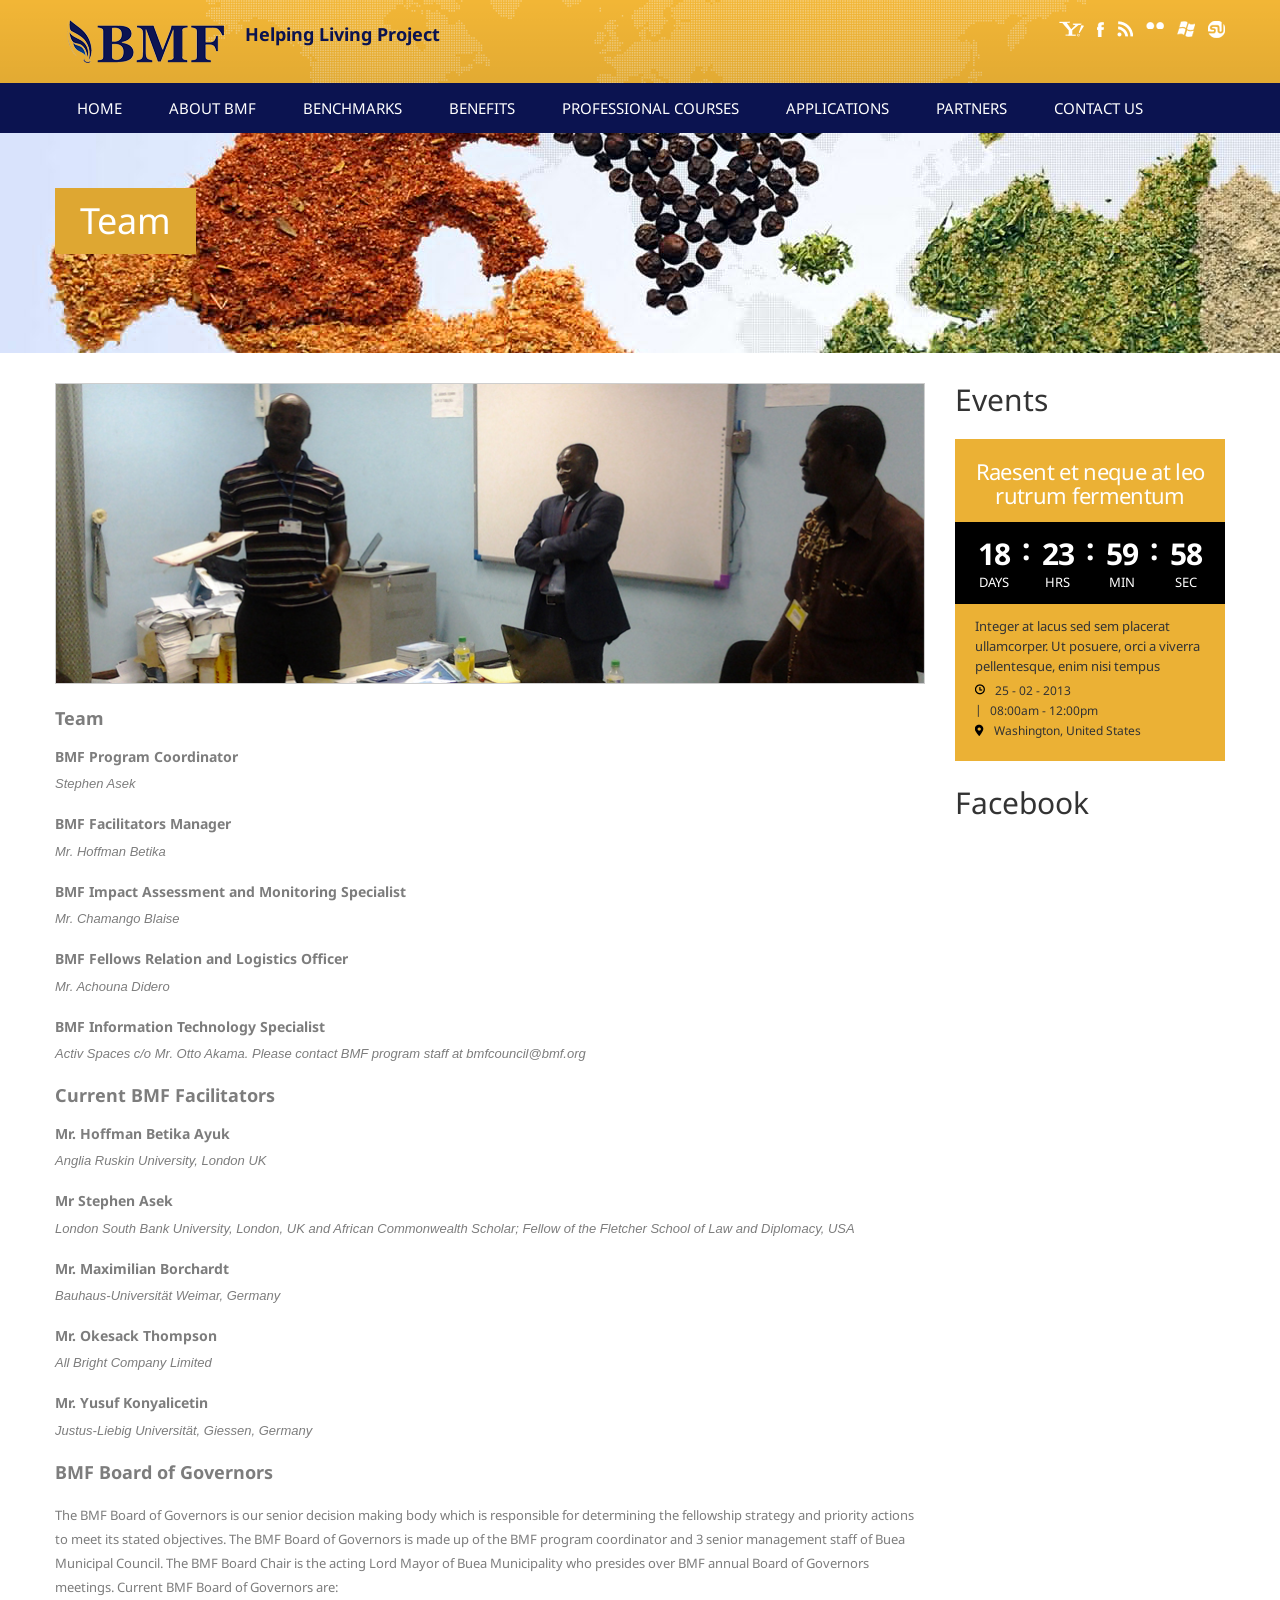
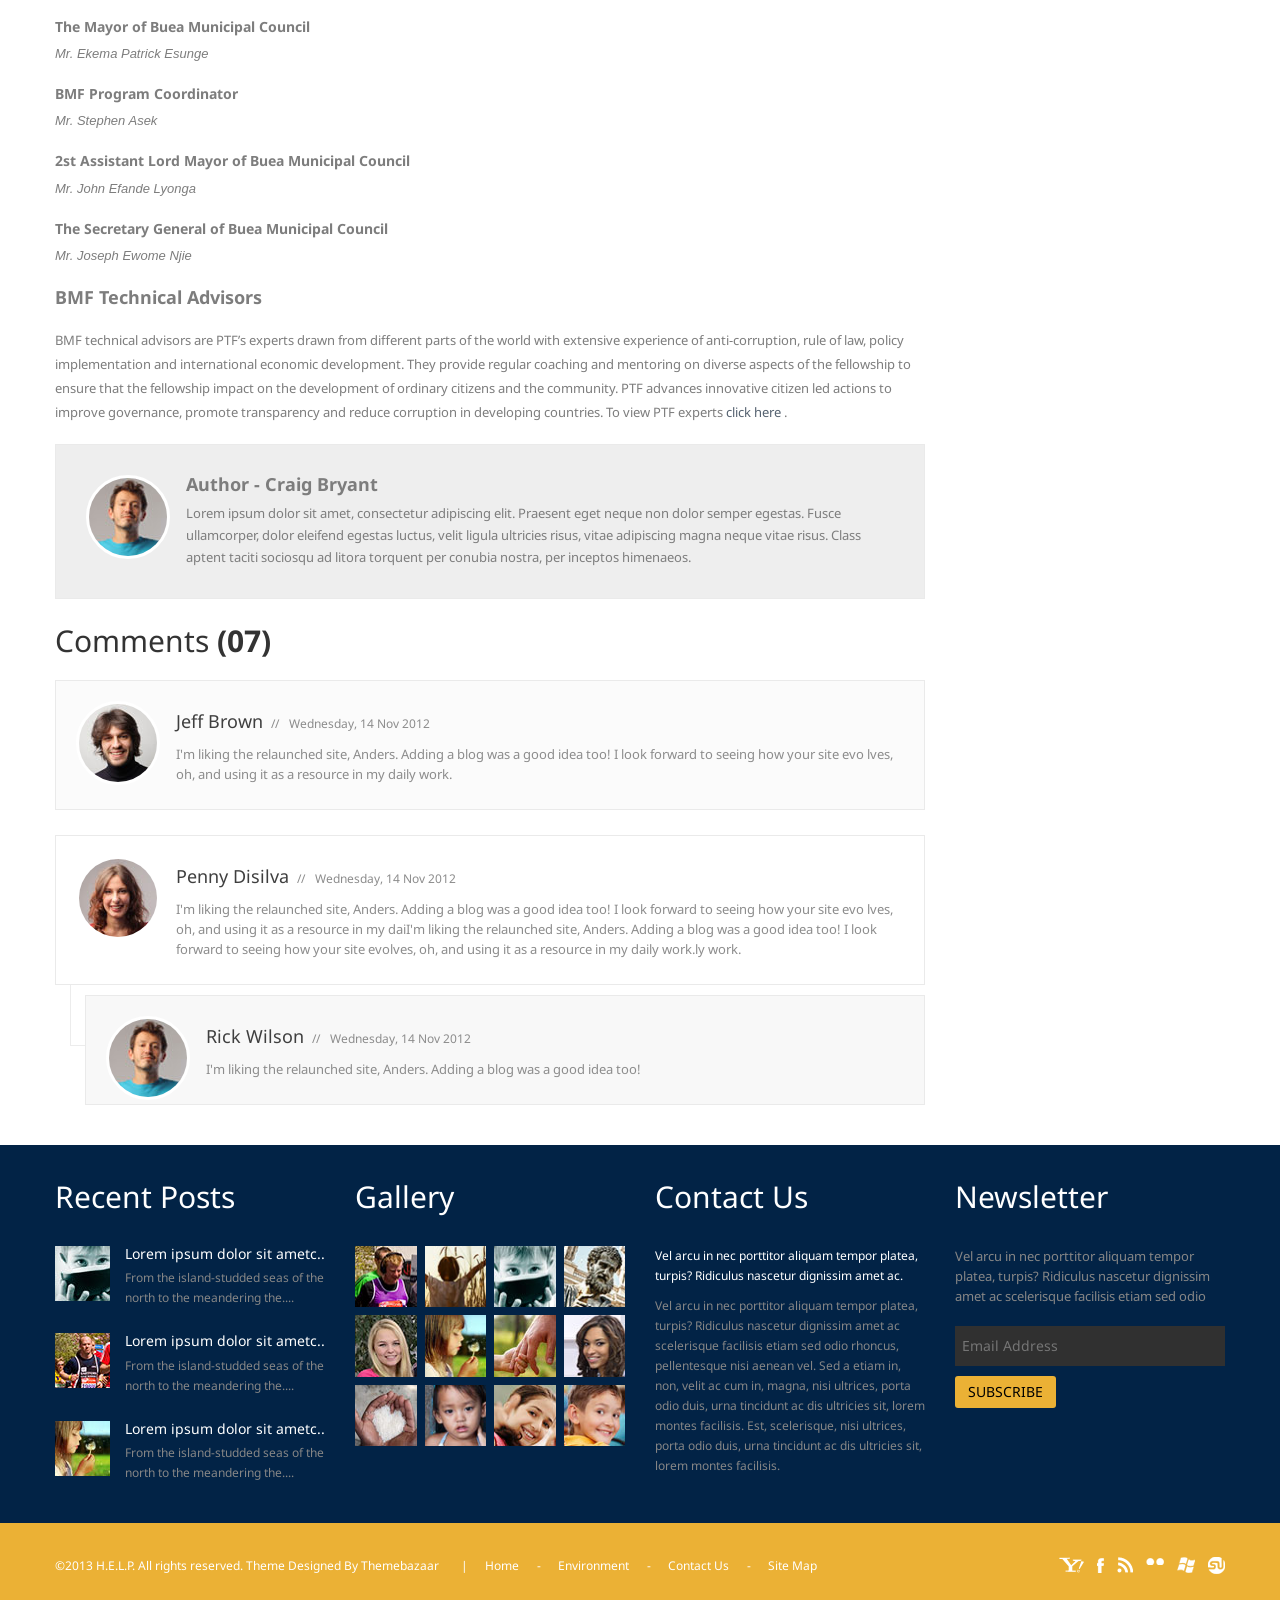
==== commit 6f239c0b: "pushing stuffs pushing stuffs" ====
--- a/team.html.html
+++ b/team.html.html
@@ -1,10 +1,9 @@
 <!DOCTYPE html>
 <html lang="en">
 
-<!-- Mirrored from www.extracoding.com/demo/html/help/blog-detail.html by HTTrack Website Copier/3.x [XR&CO'2014], Sun, 08 May 2016 12:54:34 GMT -->
 <head>
 <meta charset="utf-8">
-<title>Help: helping living projects</title>
+<title>BMF: Team</title>
 <meta name="viewport" content="width=device-width, maximum-scale=1.0">
 <meta name="description" content="">
 <meta name="author" content="">
@@ -12,7 +11,7 @@
 <link href="style/common.css" rel="stylesheet">
 <link href="style/style.css" rel="stylesheet">
 <link href="style/responsive.css" rel="stylesheet">
-<!--[if lt IE 9]><script src="http://html5shim.googlecode.com/svn/trunk/html5.js"></script><![endif]--> 
+ 
 
 </head>
 
@@ -20,7 +19,7 @@
 <div class="wrap">
   <div class="tp-bar">
     <div class="container">
-      <div class="logo"> <a href="index-2.html"><img src="images/logo.png" alt="help"></a> <span class="slogan"> Helping Living Project </span> </div>
+      <div class="logo"> <a href="index.php"><img src="images/logo.png" alt="help"></a> <span class="slogan"> Helping Living Project </span> </div>
       <!-- logo ends -->
       <div class="tp-right">
         <div class="social-links">
@@ -33,13 +32,7 @@
             <li><a href="#" class="icon-stumbleupon tooltip" title="stumbleupon"></a></li>
           </ul>
         </div>
-        <div class="tweets">
-          <ul id="tweet">
-            <li>Here are 10 quality, affordable Zen Cart Templates, perfect for a wide variety of eCommerce needs. <a href="#">http://enva.to/XiCf5F</a></li>
-            <li>perfect for a wide variety of eCommerce needs. <a href="#">http://enva.to/XiCf5F</a></li>
-            <li>affordable Zen Cart Templates, perfect for a wide variety of eCommerce needs</li>
-          </ul>
-        </div>
+        
       </div>
     </div>
   </div><!-- tp-bar ends -->
@@ -83,13 +76,9 @@
   </nav><!-- menu-bar ends -->
   <div class="banner" style="background:url(images/resource/banner-1.jpg);">
     <div class="container">
-      <h1>A human reading a powerpoint presentation</h1>
+      <h1>Team</h1>
       <div class="bread-bar clearfix">
-        <ul class="breadcrumb">
-          <li><a href="index-2.html">Home</a></li>
-          <li><a href="blog.html">Our Blogs</a></li>
-          <li><a href="blog-detail.html">Our Latest Blog</a></li>
-        </ul>
+       
       </div>
     </div>
   </div><!-- banner ends -->
@@ -102,22 +91,64 @@
             <div class="image">
             <a href="blog-detail.html"><img src="images/resource/blog-pic-1.jpg" alt="pic"></a>
           </div>
-            <h4>Integer tempor etiam sagittis phasellus, adipiscing scelerisque</h4>
-            <ul class="list">
-              <li><span><a href="#"><i class="icon-user"></i>Dan Clark</a></span></li>
-              <li><span><i class="icon-date"></i>25 - 02 - 2013</span></li>
-              <li><span><i class="icon-list"></i>Ngo, Annual Funding, People</span></li>
-            </ul>
-            <h6>
-              <a href="blog-detail.html">Aenean et adipiscing mi. Aenean at sapien metus, porta tempor velit. Fusce sagittis laoreet felis id cursus. Aliquam aliquet ante a ante sagittis viverra. Ut id odio quis purus lacinia varius vitae eu purus. Integer ac elit at nisi ultrices condimentum.</a>
-            </h6>
-            <p>Aenean et adipiscing mi. Aenean at sapien metus, porta tempor velit. Fusce sagittis laoreet felis id cursus. Aliquam aliquet ante a ante sagittis viverra. Ut id odio quis purus lacinia varius vitae eu purus. Integer ac elit at nisi ultrices condimentum. Integer malesuada leo eu mi cursus vel sagittis tellus tincidunt. Quisque cursus arta tempor velit.</p>
-            <p>Aenean et adipiscing mi. Aenean at sapien metus, porta tempor velit. Fusce sagittis laoreet felis id cursus. Aliquam aliquet ante a ante sagittis viverra. Ut id odio quis purus lacinia varius vitae eu purus. Integer ac elit at nisi ultrices conteger ac elit at nisi ultrices condimentum. Integer malesuada leo eu mi cursus vel sagittis tellus tincidunt. Quisque cursus accumsan arcu nec convallis. ndimentum. Integer malesuada leo eu mi cursus vel sagittis tellus tincidunt. Quisque cursus accumsan arcu nec convallis. Aliquam porta volutpat quam id vehicAenean et adipiscing mi. tellus tincidunAenean et adipiscing mi. Aenean at sapien metus, porta tempor velit. Fusce sagnteger ac elit at nisi ultrices condimentum. Integer malesuada leo eu mi cursus vel sagittis tellus tincidunt. Quisque cursus accumsan arcu nec convallis. ittis laoreet felis id cursus.</p>
-            <blockquote>
-              <h3>Blockquote</h3>
-              <p>Aenean et adipiscing mi. Aenean at sapien metus, porta tempor velit. Fusce sagittis laoreet felis id cursus. Aliquam aliquet ante a ante sagittis viverra. Ut id odio quis purus lacinia varius vitae eu purus. Integer ac elit at nisi ultrices condimentum. Integer malesuada leo eu mi cursus vel sagittis tellus tincidunt. Quisque cursus arta tempor velit.</p>
-            </blockquote>
-            <p>Aenean et adipiscing mi. Aenean at sapien metus, porta tempor velit. Fusce sagittis laoreet felis id cursus. Aliquam aliquet ante a ante sagittis viverra. Ut id odio quis purus lacinia varius vitae eu purus. Integer ac elit at nisi ultrices conteger ac elit at nisi ultrices condimentum. Integer malesuada leo eu mi cursus vel sagittis tellus tincidunt. Quisque cursus accumsan arcu nec convallis. ndimentum. Integer malesuada leo eu mi cursus vel sagittis tellus tincidunt. Quisque cursus accumsan arcu nec convallis. Aliquam porta volutpat quam id vehicAenean et adipiscing mi. tellus tincidunAenean et adipiscing mi. Aenean at sapien metus, porta tempor velit. Fusce sagnteger ac elit at nisi ultrices condimentum. Integer malesuada leo eu mi cursus vel sagittis tellus tincidunt. Quisque cursus accumsan arcu nec convallis. ittis laoreet felis id cursus.</p>
+          
+           
+           <h4><a href="">Team</a></h4>
+                        <p> <h5>BMF Program Coordinator<br/></h5>
+                          <em>Stephen Asek</em>
+                          </p>
+                          <p> <h5>BMF Facilitators Manager<br/></h5>
+                            <em>Mr. Hoffman Betika</em>
+                            </p>
+                            <p> <h5>BMF Impact Assessment and Monitoring Specialist<br/></h5>
+                              <em>Mr. Chamango Blaise</em>
+                              </p>
+                              <p> <h5>BMF Fellows Relation and Logistics Officer<br/> </h5>
+                                <em>Mr. Achouna Didero</em>
+                               </p>
+                               <p> <h5>BMF Information Technology Specialist<br/> </h5>
+                                 <em>Activ Spaces c/o Mr. Otto Akama.  Please contact BMF program staff at bmfcouncil@bmf.org </em>
+                                </p>
+                                <p><h4>Current BMF Facilitators</h4></p>
+
+                                <p> <h5>Mr. Hoffman Betika Ayuk<br/> </h5>
+                                  <em>Anglia Ruskin University, London UK</em>
+                                 </p>
+                                 <p> <h5>Mr Stephen Asek<br/> </h5>
+                                   <em>London South Bank University, London, UK and African Commonwealth Scholar;
+Fellow of the Fletcher School of Law and Diplomacy, USA
+</em>
+                                  </p>
+                                  <p> <h5>Mr. Maximilian Borchardt <br/> </h5>
+                                    <em>Bauhaus-Universität Weimar, Germany</em>
+                                   </p>
+                                   <p> <h5>Mr. Okesack Thompson<br/> </h5>
+                                     <em>All Bright Company Limited</em>
+                                    </p>
+                                    <p> <h5>Mr. Yusuf Konyalicetin<br/> </h5>
+                                      <em>Justus-Liebig Universität, Giessen, Germany</em>
+                                     </p>
+
+                                     <p><h4>BMF Board of Governors</h4></p>
+                                     <p>The BMF Board of Governors is our senior decision making body which is responsible for determining the fellowship strategy and priority actions to meet its stated objectives. The BMF Board of Governors is made up of the BMF program coordinator and 3 senior management staff of Buea Municipal Council. The BMF Board Chair is the acting Lord Mayor of Buea Municipality who presides over BMF annual Board of Governors meetings. Current BMF Board of Governors are:</p>
+
+                                     <p> <h5>The Mayor of Buea Municipal Council<br/> </h5>
+                                       <em>Mr. Ekema Patrick Esunge</em>
+                                      </p>
+                                      <p> <h5>BMF Program Coordinator<br/> </h5>
+                                        <em>Mr. Stephen Asek</em>
+                                       </p>
+                                       <p> <h5>2st Assistant Lord Mayor of Buea Municipal Council<br/> </h5>
+                                         <em>Mr. John Efande Lyonga</em>
+                                        </p>
+                                        <p> <h5>The Secretary General of Buea Municipal Council<br/> </h5>
+                                          <em>Mr. Joseph Ewome Njie</em>
+                                         </p>
+
+                                         <p><h4>BMF Technical Advisors</h4></p>
+                                         <p>BMF technical advisors are PTF’s experts drawn from different parts of the world with extensive experience of anti-corruption, rule of law, policy implementation and international economic development. They provide regular coaching and mentoring on diverse aspects of the fellowship to ensure that the fellowship impact on the development of ordinary citizens and the community. PTF advances innovative citizen led actions to improve governance, promote transparency and reduce corruption in developing countries. To view PTF experts <a href="http://ptfund.org/board-directors"> click here</a> .</p>
+
+
             <div class="author-box">
               <figure class="snap"><img src="images/resource/thumbs/snap-3.jpg" alt="author"></figure>
               <div class="auth-details">
